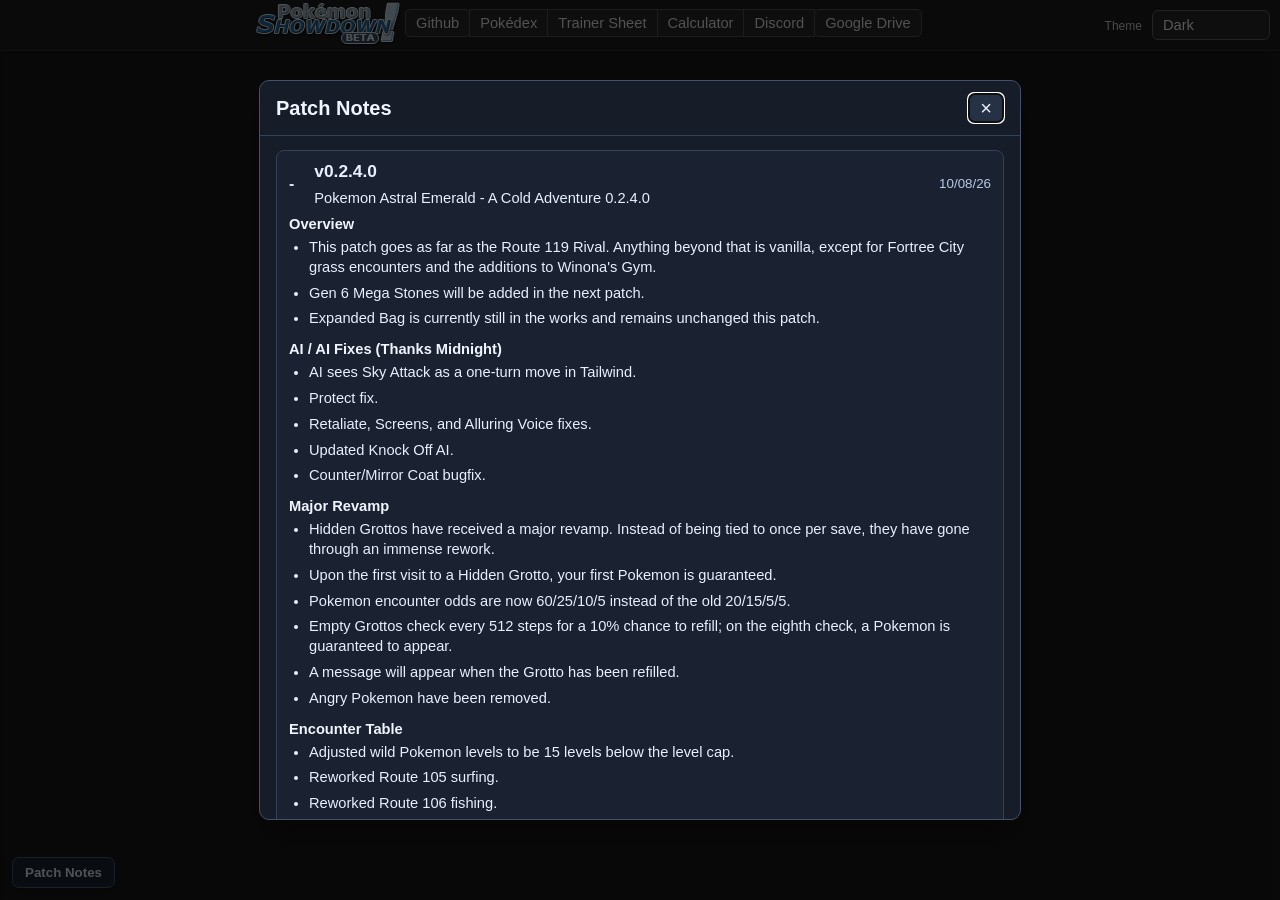
==== index.html @ 4a007c38 "W" ====
<!DOCTYPE html>
<html>
<head>
  <!-- Apply saved theme ASAP to avoid flash -->
  <script>
(() => {
  const saved = localStorage.getItem('porydex-theme') || 'dark';
  const root = document.documentElement;
  root.classList.remove('dark-mode', 'theme-azure', 'theme-dex', 'theme-dark', 'theme-light');
  if (saved === 'dark') {
    root.classList.add('dark-mode');
  } else if (saved === 'azure') {
    root.classList.add('dark-mode', 'theme-azure');
  } else if (saved === 'dex') {
    root.classList.add('theme-dex');
  } // light = no classes
})();
</script>


  <meta charset="utf-8" />
  <meta http-equiv="Cache-Control" content="no-cache, no-store, must-revalidate" />
  <meta http-equiv="Pragma" content="no-cache" />
  <meta http-equiv="Expires" content="0" />
  <!--<link rel="icon" type="image/ico" href="favicon.ico">-->
  <link rel="icon" type="image/gif" href="grookey.gif"  >
  <title>Astral Emerald Pok&eacute;dex - Pok&eacute;mon Showdown</title>

  <meta http-equiv="X-UA-Compatible" content="IE=Edge,chrome=IE8" />
  <link rel="stylesheet" href="https://play.pokemonshowdown.com/style/font-awesome.css" />
  <link rel="stylesheet" href="/theme/panels.css?b1" />
  <link rel="stylesheet" href="/theme/main.css?b5" />
  <meta name="viewport" content="width=device-width,initial-scale=1">
  <link rel="stylesheet" href="https://play.pokemonshowdown.com/style/utilichart.css?b359" />
  <link rel="stylesheet" href="/theme/pokedex.css?b404" />

  <!-- Optional: tiny bit of layout for the picker -->
  <style>
    .theme-picker { position: fixed; top: 10px; right: 10px; z-index: 9999; }
    .theme-picker label { margin-right: 6px; font-size: 12px; opacity: .85; }
  </style>
</head>
<body>

  <!-- Theme picker (replaces old Toggle button) -->
  <div class="theme-picker">
    <label for="themeSelect">Theme</label>
    <select id="themeSelect" aria-label="Theme">
      <option value="light">Light</option>
      <option value="dark">Dark</option>
      <option value="azure">Night (Blue)</option>
      <option value="dex">Dex</option>
    </select>
  </div>

  <div class="pfx-topbar">
    <div class="header">
      <ul class="nav">
        <li><a class="button nav-first" href="https://github.com/lhearachel/porydex"><img src="/images/pokemonshowdownbeta.png" alt="Pok&eacute;mon Showdown! (beta)" />Github</a></li>
        <li><a class="button cur" href="https://astral-dex.vercel.app/">Pok&eacute;dex</a></li>
        <li><a class="button cur" href="https://astral-trainer-sheet.vercel.app">Trainer Sheet</a></li>
        <li><a class="button" href="https://astral-calc.vercel.app/">Calculator</a></li>
        <li><a class="button" href="https://discord.gg/fZWBmEZeZx">Discord</a></li>
        <li><a class="button nav-last" href="https://drive.google.com/drive/folders/1MXTPeDdmYb_ZOQErrn3Pk_zeZthYReQ2?usp=sharing">Google Drive</a></li>
      </ul>
      <div style="clear:both"></div>
    </div>
  </div>

  <div class="pfx-panel">
    <div class="pfx-body">
      <noscript><p><strong>Requires JavaScript!</strong></p></noscript>
      <p>Loading...</p>
    </div>
  </div>

  <button type="button" id="patchNotesOpen" class="patchnotes-launcher" aria-controls="patchNotesModal" aria-haspopup="dialog">
    Patch Notes
  </button>

  <div id="patchNotesModal" class="patchnotes-modal" hidden aria-hidden="true">
    <div class="patchnotes-backdrop" data-patchnotes-close></div>
    <div class="patchnotes-dialog" role="dialog" aria-modal="true" aria-labelledby="patchNotesTitle">
      <div class="patchnotes-header">
        <h2 id="patchNotesTitle">Patch Notes</h2>
        <button type="button" id="patchNotesClose" class="patchnotes-close" aria-label="Close patch notes">
          &times;
        </button>
      </div>
      <div id="patchNotesContent" class="patchnotes-content"></div>
    </div>
  </div>

  <!-- Libraries -->
  <script src="/js/lib/jquery-1.12.4.min.js"></script>
  <script src="/js/lib/lodash.min.js"></script>
  <script src="/js/lib/backbone-min.js"></script>
  <script src="/js/panels.js?b400"></script>

  <!-- Showdown dex deps (kept as-is) -->
  <script src="/config/config.js?v0.9xy39"></script>
  <script src="/js/battledata.js?b412"></script>
  <script src="/data/search-index.js?v0.9xy39-furfrou1"></script>
  <script src="https://play.pokemonshowdown.com/data/teambuilder-tables.js?v0.9xy39"></script>
  <script src="/data/typechart.js?v0.9xy39"></script>
  <script src="https://play.pokemonshowdown.com/data/aliases.js?v0.9xy39"></script>
  <script src="/js/battle-dex-search.js?v0.9xy39-furfrou1"></script>
  <script src="/js/search.js?v0.9xy39"></script>

  <!-- Porydex data -->
  <script src="/data/species.js?b412"></script>
  <script src="/data/learnsets.js?v0.9xy39-furfrou1"></script>
  <script src="/data/encounters.js?v0.9xy39"></script>
  <script src="/data/item-locations.js?b2"></script>
  <script src="/data/item-location-notes.js?b4"></script>
  <script src="/data/moves.js?v0.9xy39"></script>
  <script src="/data/abilities.js?v0.9xy39"></script>
  <script src="/data/items.js?v0.9xy39"></script>
  <script src="/js/patch-notes-data.js?b407"></script>

  <!-- App -->
  <script src="/js/pokedex.js?b400"></script>
  <script src="/js/pokedex-pokemon.js?b412"></script>
  <script src="/js/pokedex-moves.js?b400"></script>
  <script src="/js/pokedex-encounter-list.js?b404"></script>
  <script src="/js/pokedex-encounters.js?b400"></script>
  <script src="/js/pokedex-item-locations.js?b408"></script>
  <script src="/js/pokedex-search.js?b400"></script>
  <script src="/js/router.js?b400"></script>
  <script src="/js/patch-notes.js?b410"></script>

  <!-- Theme logic -->
  <script>
(function () {
  const el = document.getElementById('themeSelect');
  init();
  el.addEventListener('change', () => setTheme(el.value));

  function init() {
    const saved = localStorage.getItem('porydex-theme') || 'dark';
    setTheme(saved);
    el.value = saved;
  }

  function setTheme(name) {
    const root = document.documentElement;
    root.classList.remove('dark-mode', 'theme-light', 'theme-azure', 'theme-dark', 'theme-dex');

    if (name === 'light') {
      root.classList.add('theme-light');
    } else if (name === 'azure') {
      root.classList.add('dark-mode', 'theme-azure');
    } else if (name === 'dex') {
      root.classList.add('theme-dex');
    } else {
      root.classList.add('theme-dark');
    }
    try { localStorage.setItem('porydex-theme', name); } catch {}
  }
})();
</script>
</body>
<script>
(() => {
  const select = document.getElementById('themeSelect');
  const root = document.documentElement;

  // initialize dropdown from saved value
  const saved = localStorage.getItem('porydex-theme') || 'dark';
  select.value = saved;
  apply(saved);

  select.addEventListener('change', () => {
    const val = select.value;
    apply(val);
    localStorage.setItem('porydex-theme', val);
  });

  function apply(mode) {
    root.classList.remove('dark-mode', 'theme-azure', 'theme-dex', 'theme-dark', 'theme-light');
    if (mode === 'dark') {
      root.classList.add('dark-mode');
    } else if (mode === 'azure') {
      root.classList.add('dark-mode', 'theme-azure');
    } else if (mode === 'dex') {
      root.classList.add('theme-dex');
    }
    // light: no classes
  }
})();
</script>
</html>
---- theme/panels.css ----
/**
 * Panels CSS file
 *
 * @author Guangcong Luo
 */

/* Global layout */

html,
body,
div,
form {
	padding: 0;
	margin: 0;
}

body,
textarea,
.textbox {
	font-family: Verdana, Helvetica, Arial, sans-serif;
	font-size: 11pt;
}

a {
	color: #3A4A66;
}
a:hover {
	color: #8195b8;
}

button {
	cursor: pointer;
	font-size: 9pt;
	padding: 3px 6px;
}

a img {
	border: 0;
}

.sep {
	display: none;
}

.textbox {
	border: 1px solid #A6BBD4;
	margin: 0;
	padding: 2px;
	font-family: Verdana, Helvetica, Arial, sans-serif;
	font-size: 10pt;
	border: 1px solid #AAAAAA;
	border-radius: 3px;
	box-shadow: inset 0px 1px 2px #CCCCCC, 1px 1px 0 rgba(255,255,255,.6);
	background: #F8FBFD;
}
.textbox:hover {
	border-color: #474747;
	box-shadow: inset 0px 1px 2px #D2D2D2, 1px 1px 0 rgba(255,255,255,.6);
	background: #FFFFFF;
}
.textbox:focus {
	outline: 0 none;
	border: 1px solid #004488;
	box-shadow: inset 0px 1px 2px #D2D2D2, 0px 0px 5px #2266AA;
	background: #FFFFFF;
}

/* header layout */

.userbar {
	float: right;
}

.nav,
.nav li,
.nav-play,
.nav-play li {
	display: block;
	list-style: none;
	margin: 0;
	padding: 0;
	float: left;
}

.nav {
	padding: 15px 6px 15px 6px;
}

.header .nav {
	padding: 15px 0 15px 155px;
}

.header .nav-play {
	padding: 15px 0 15px 10px;
}

.nav .button {
	position: relative;
	padding: 5px 10px;
	margin: 0 -1px 0 0;
	border-radius: 0;
}

.nav .button img {
	position: absolute;
	top: -8px;
	left: -150px;
}

.nav .button:hover {
	z-index: 10;
}

.nav li:first-child .button {
	border-top-left-radius: 5px;
	border-bottom-left-radius: 5px;
}

.nav li:last-child .button {
	border-top-right-radius: 5px;
	border-bottom-right-radius: 5px;
}

a.button {
	padding: 5px 10px;
	display: inline-block;
}
.nav a.button {
	display: inline;
}
.button {
	outline: none;
	cursor: pointer;
	text-align: center;
	text-decoration: none;
	text-shadow: 0 1px 0 rgba(255,255,255,.4);
	border-radius: 5px;
	-webkit-box-shadow: 0 1px 2px rgba(0,0,0,.2), inset 0 -1px 2px rgba(255,255,255,1);
	-moz-box-shadow: 0 1px 2px rgba(0,0,0,.2), inset 0 -1px 2px rgba(255,255,255,1);
	box-shadow: 0 1px 2px rgba(0,0,0,.2), inset 0 -1px 2px rgba(255,255,255,1);
	white-space: nowrap;
	/* default colors */
	font-family: inherit;
	font-size: inherit;
	color: #222222;
	border: solid 1px #AAAAAA;
	background: #e3e3e3;
	background: -webkit-gradient(linear, left top, left bottom, from(#f6f6f6), to(#e3e3e3));
	background: -moz-linear-gradient(top,  #f6f6f6,  #e3e3e3);
	background: linear-gradient(top,  #f6f6f6,  #e3e3e3);
	filter: progid:DXImageTransform.Microsoft.gradient(startColorstr='#f6f6f6', endColorstr='#e3e3e3');
}
.button.cur,
.button.cur:hover,
.button:disabled,
.button:disabled:hover {
	color: #888888;
	background: #f8f8f8;
	-webkit-box-shadow: 0 1px 2px rgba(0,0,0,.2);
	-moz-box-shadow: 0 1px 2px rgba(0,0,0,.2);
	box-shadow: 0 1px 2px rgba(0,0,0,.2);
}
.button.cur:hover {
	border-color: #888888;
}
.button:disabled {
	cursor: default;
}

.button:hover {
	background: #cfcfcf;
	background: -webkit-gradient(linear, left top, left bottom, from(#f2f2f2), to(#cfcfcf));
	background: -moz-linear-gradient(top,  #f2f2f2,  #cfcfcf);
	background: linear-gradient(top,  #f2f2f2,  #cfcfcf);
	filter: progid:DXImageTransform.Microsoft.gradient(startColorstr='#f2f2f2', endColorstr='#cfcfcf');
	border-color: #606060;
	color: #222222;
}

.button:active {
	background: -webkit-gradient(linear, left top, left bottom, from(#cfcfcf), to(#f2f2f2));
	background: -moz-linear-gradient(top,  #cfcfcf,  #f2f2f2);
	background: linear-gradient(top,  #cfcfcf,  #f2f2f2);
	filter: progid:DXImageTransform.Microsoft.gradient(startColorstr='#cfcfcf', endColorstr='#f2f2f2');
}

.greenbutton {
	background: hsl(100,30%,93%);
	background: -webkit-gradient(linear, left top, left bottom, from(hsl(100,30%,97%)), to(hsl(100,30%,84%)));
	background: -moz-linear-gradient(top,  hsl(100,30%,97%),  hsl(100,30%,84%));
	background: linear-gradient(top,  hsl(100,30%,97%),  hsl(100,30%,84%));
	border-color: hsl(100,30%,70%);
	filter: progid:DXImageTransform.Microsoft.gradient(startColorstr='#f6f6f6', endColorstr='#e3e3e3');
}

.greenbutton:hover {
	background: hsl(100,30%,87%);
	background: -webkit-gradient(linear, left top, left bottom, from(hsl(100,30%,94%)), to(hsl(100,30%,77%)));
	background: -moz-linear-gradient(top,  hsl(100,30%,94%),  hsl(100,30%,77%));
	background: linear-gradient(top,  hsl(100,30%,94%),  hsl(100,30%,77%));
	border-color: hsl(100,30%,41%);
}

.greenbutton:active {
	background: hsl(100,30%,77%);
	background: -webkit-gradient(linear, left top, left bottom, from(hsl(100,30%,77%)), to(hsl(100,30%,83%)));
	background: -moz-linear-gradient(top,  hsl(100,30%,77%),  hsl(100,30%,83%));
	background: linear-gradient(top,  hsl(100,30%,77%),  hsl(100,30%,83%));
	border-color: hsl(100,30%,41%);
}

.footer {
	font-size: 9pt;
	color: #999999;
	margin-top: 40px;
	text-align: center;
}

/* panel layout */

.pfx-topbar {
	padding: 0;
	margin: 0;
	text-align: center;

	height: 50px;
	background: #E5ECFB;
	background: -webkit-gradient(linear, left top, left bottom, from(#E8EEFC), to(#D7DEEA));
	background: -moz-linear-gradient(top,  #E8EEFC,  #D7DEEA);
	background: linear-gradient(top,  #E8EEFC,  #D7DEEA);
	filter:  progid:DXImageTransform.Microsoft.gradient(startColorstr='#E8EEFC', endColorstr='#D7DEEA');
	text-shadow: white 0px 1px 0;
	border-bottom: 1px solid #2A4066;
}
.pfx-topbar .userbar {
	padding: 12px 15px 0 10px;
}
.titlebar.pfx-title {
	border-top: 0;
	border-left: 0;
}
.pfx-panel {
	margin-left: -1px;
	border-left: 1px solid #2A4066;
	background: white;
	box-shadow: inset 2px 2px 2px rgba(0,0,0,.15);
}
.pfx-go-left, .pfx-go-right {
	position: absolute;
	display: block;
	top: 51px;
	bottom: 0;
	width:35px;

	margin: 0 0 0 -1px;
	padding: 0;
}
.pfx-go-left {
	left: 0;
	background: #FFFFFF url(go-left.png) no-repeat scroll left 20px center;
}
.pfx-go-right {
	right: 0;
	background: #FFFFFF url(go-right.png) no-repeat scroll right 20px center;

	border-left: 1px solid #2A4066;
}
.pfx-go-left:hover, .pfx-go-right:hover {
	background-color: #DEE6F5;
}
.pfx-go-left:active, .pfx-go-right:active {
	background: #C9CFD6;
}

.pfx-body, h2.pfx-body {
	max-width: 720px;
	margin: 0 auto;
	box-sizing: border-box;
}

.pfx-loading {
	position: absolute;
	top: 20px;
	left: 50%;
	margin: 0 0 0 -80px;
	width: 160px;
	text-align: center;

	border: 1px solid #acb6e7;
	color: #9ca6d7;
	box-shadow: inset 1px 1px 0 #ffffff, inset -1px -1px 0 #c7cdee, 2px 2px 3px rgba(0,0,0,.1);
	background: #EEF0FA none;
	padding: 5px 0;
	border-radius: 5px;
	font-size: 18pt;
}

.pfx-backbutton {
	display: block;
	padding: 2px 4px;
	margin: 3px 8px 0 5px;
	background: #F0F5FC none;
	border: 1px solid #A6BBD4;
	text-decoration: none;
	font-size: 9pt;
	float: left;
	white-space: nowrap;
	border-radius: 6px;
	box-shadow: inset 1px 1px 0 rgba(255,255,255,.6), 1px 1px 2px rgba(0,0,0,.08);
}
.pfx-backbutton:first-letter {
	position: relative;
	font-size: 8pt;
	vertical-align: top;
}
.pfx-backbutton:hover {
	background: #E1E8F0 none;
	border: 1px solid #889EBC;
	text-decoration: none;
	color: #2A3A56;
}
.pfx-backbutton:active {
	padding: 3px 4px 1px 4px;
	background: #C9CFD6;
	color: #000000;
	border-color: #7689A3;
	box-shadow: inset -1px -1px 0 rgba(255,255,255,.6), 1px 1px 2px rgba(0,0,0,.08);
}

/* popup */

.pfx-popup-bg {
	position: fixed;
	top: 0; bottom: 0; left: 0; right: 0;
	height: 100%;
	width: 100%;
	background: #d1dceb none;
	z-index: 10;
	opacity: 0.3;
	filter: alpha(opacity=30);
}

.pfx-popup {
	position: absolute;
	padding: 15px;
	background: #F5F7FE;
	border: 1px solid #a6bbd4;
	z-index: 11;

	margin: -1px 0;

	border-radius: 6px;
	box-shadow: inset 1px 1px 0 #ffffff, inset -1px -1px 0 #DDDDDD, 2px 2px 3px rgba(0,0,0,.2);
}

/* topbar */

.pfx-topbar .header {
	margin: 0;
	width: auto;
	min-height: 48px;
}
@media all and (min-width: 900px) {
	.pfx-topbar .header {
		margin: 0 auto;
		max-width: 605px;
	}
}
---- theme/main.css ----
/* Make existing .dark-mode styles also apply to .theme-dark */
.theme-dark { }
.theme-dark .pfx-topbar,
.theme-dark .pfx-panel,
.theme-dark .pfx-body,
.theme-dark .pfx-popup,
.theme-dark .pfx-loading,
.theme-dark .textbox,
.theme-dark .footer,
.theme-dark .linklist a,
.theme-dark .utilichart,
.theme-dark .dexentry,
.theme-dark .tabbar .button,
.theme-dark .nav .button,
.theme-dark .pfx-topbar .button,
.theme-dark .searchbox,
.theme-dark .warning,
.theme-dark .statbar span,
.theme-dark .type,
.theme-dark a.subtle,
.theme-dark .minor,
.theme-dark .bst { /* empty: just selector aliasing */ }

p {
  line-height: 130%;
}
h1 {
  text-align: center;
  margin: 0;
  padding: 15px;
  font-size: 16pt;
}

.pfx-backbutton {
  margin-top: 20px;
}

.ladderlist {
  max-width: 240px;
}
.ladder {
  padding: 0 15px 15px 15px;
  max-width: 600px;
}
.ladder table {
  margin: 0 auto;
}
.ladder table,
.ladder td,
.ladder th {
  border-collapse: collapse;
  border: 1px solid #bbbbbb;
}
.ladder td,
th {
  padding: 3px 5px;
}
.ladder th {
  text-align: left;
  font-size: 9pt;
  background: #eeeeee;
}

.laddernav,
.laddernav li {
  list-style: none;
  margin: 0;
  padding: 0;
}
.laddernav {
  margin: 0 15px 15px 15px;
}

a.subtle {
  text-decoration: none;
}
a.subtle:hover {
  text-decoration: underline;
}

.laddernav .button {
  display: block;
  position: relative;
  padding: 5px 10px;
  margin: 0 0 -1px 0;
  border-radius: 0;
}
.laddernav .button:hover {
  z-index: 10;
}
.laddernav .button.nav-first {
  border-top-left-radius: 5px;
  border-top-right-radius: 5px;
}
.laddernav .button.nav-last {
  border-bottom-left-radius: 5px;
  border-bottom-right-radius: 5px;
}

/* replay */

.linklist {
  list-style: none;
  margin: 0;
  padding: 0;
}
.linklist a {
  display: block;
  margin: 2px 0px 8px 0px;
  padding: 3px 7px 4px 7px;
  border: 1px solid #bbccdd;
  background: #f8fbfd;

  border-radius: 4px;
  text-decoration: none;
  color: #336699;
  text-shadow: #ffffff 0px -1px 0;
  box-shadow: 1px 1px 1px #d5d5d5;
  cursor: pointer;

  overflow: hidden;
  white-space: nowrap;
}
.linklist a small {
  font-size: 9pt;
  color: #6699cc;
}
.linklist a:hover {
  border: 1px solid #8899aa;
  background: #f1f4f9;
  color: #224466;
}

.dark-mode .dexentry dt,
.dark-mode .movetag,
.dark-mode .type {
  color: #cccccc !important;
}

.dark-mode .linklist a small,
.dark-mode .minor,
.dark-mode .bst,
.dark-mode .dexentry .tier {
  color: #aaaaaa !important;
}

.dark-mode .type {
  background-color: #444 !important;
  border-color: #666 !important;
}

.dark-mode .textbox::placeholder {
  color: #888 !important;
}

.dark-mode .buttonbar .button,
.dark-mode .searchbox {
  background: #2a2a2a !important;
  color: #e0e0e0 !important;
  border-color: #444 !important;
}

.dark-mode .dexentry,
.dark-mode .dexentry h1,
.dark-mode .dexentry h2,
.dark-mode .dexentry dt,
.dark-mode .dexentry dd {
  background-color: transparent !important;
  color: #ccc !important;
}

.dark-mode .dexentry .tier,
.dark-mode .type,
.dark-mode .utilichart a {
  background-color: #333 !important;
  border-color: #666 !important;
  color: #eee !important;
  text-shadow: none !important;
}

.dark-mode .utilichart a.active,
.dark-mode .utilichart a.sel,
.dark-mode .utilichart a.cur {
  background-color: #444 !important;
  border-color: #888 !important;
}
.dark-mode .warning {
  background-color: #3a2a2a !important;
  border-color: #ff9800 !important;
  color: #fbc02d !important;
}
.dark-mode .pfx-topbar {
  background: #1e1e1e !important;
  background-image: none !important;
  border-bottom: 1px solid #333 !important;
  text-shadow: none !important;
  color: #e0e0e0 !important;
}

.dark-mode .pfx-topbar .userbar,
.dark-mode .pfx-topbar .header {
  color: #e0e0e0 !important;
}

.dark-mode .pfx-topbar a {
  color: #90caf9 !important;
}
.dark-mode .pfx-topbar a:hover {
  color: #e3f2fd !important;
}
.dark-mode .nav .button,
.dark-mode .pfx-topbar .button,
.dark-mode .tabbar .button {
  background: #1e1e1e !important;
  color: #ccc !important;
  border: 1px solid #333 !important;
  box-shadow: none !important;
  text-shadow: none !important;
}

.dark-mode .nav .button:hover,
.dark-mode .tabbar .button:hover,
.dark-mode .pfx-topbar .button:hover {
  background: #2a2a2a !important;
  border-color: #555 !important;
  color: #fff !important;
}

.dark-mode .nav li:first-child .button,
.dark-mode .nav li:last-child .button {
  border-radius: 5px !important;
}
.dark-mode {
  background-color: #121212;
  color: #f5f5f5;
}

/* Restore original dark mode surfaces */
.dark-mode .pfx-topbar {
  background-color: #1e1e1e !important;
  background-image: none !important;
  border-bottom: 1px solid #333 !important;
  text-shadow: none !important;
}

.dark-mode .pfx-panel,
.dark-mode .pfx-body,
.dark-mode .pfx-popup,
.dark-mode .pfx-loading,
.dark-mode .textbox,
.dark-mode .footer,
.dark-mode .linklist a {
  background-color: #1e1e1e !important;
  border-color: #444 !important;
}

.dark-mode .textbox,
.dark-mode .textbox:focus {
  color: #ffffff !important;
}

/* Buttons: revert back while improving text */
.dark-mode .button,
.dark-mode .nav .button,
.dark-mode .tabbar .button {
  background-color: #2a2a2a !important;
  color: #eeeeee !important;
  border-color: #555 !important;
}

.dark-mode .button:hover {
  background-color: #3a3a3a !important;
  color: #ffffff !important;
}

/* Utility panels */
.dark-mode .utilichart,
.dark-mode .dexentry {
  background-color: #1e1e1e !important;
}

/* Highlight sections */
.dark-mode .tier,
.dark-mode .type,
.dark-mode .movetag {
  background-color: #2c2c2c !important;
  border-color: #555 !important;
  color: #f5f5f5 !important;
}

/* Minor text */
.dark-mode .minor,
.dark-mode .bst,
.dark-mode .dexentry small,
.dark-mode small {
  color: #bbbbbb !important;
}

/* ===== Dark mode – minimal, targeted fixes ===== */

/* Search + Sort bar contrast (keeps them readable but unobtrusive) */
.dark-mode .searchbox {
  background: #1b1b1b !important;
  color: #eaeaea !important;
  border: 1px solid #565656 !important;
}
.dark-mode .searchbox::placeholder { color: #8f8f8f !important; }

/* "Sort:" header row and column labels */
.dark-mode .utilichart .content,
.dark-mode .utilichart .content * {
  /* don't change colors globally here */
}
.dark-mode .utilichart .content .header,
.dark-mode .utilichart .content .sort,
.dark-mode .utilichart table thead th {
  background: #2a2a2a !important;
  color: #ffffff !important;
  border-color: #565656 !important;
}

/* Encounter rows (Pokemon list) */
.dark-mode .utilichart a {
  background: #1a1a1a !important;
  border: 1px solid #404040 !important;
  color: #f0f0f0 !important;
}
.dark-mode .utilichart a:hover {
  background: #232323 !important;
  border-color: #6f6f6f !important;
}

/* Encounter section headings: Land / Surfing / Fishing */
.dark-mode .utilichart h3,
.dark-mode .utilichart dt {
  background: #202020 !important;
  color: #ffffff !important;
  border: 1px solid #3f3f3f !important;
  padding: 4px 8px !important;
  border-radius: 4px !important;
}

/* Level-up section title bar and table cells */
.dark-mode .dexentry h2,
.dark-mode .dexentry .movestitle {
  background: #2a2a2a !important;
  color: #ffffff !important;
  border: 1px solid #565656 !important;
}

.dark-mode .dexentry table td,
.dark-mode .dexentry table th,
.dark-mode .dexentry dt,
.dark-mode .dexentry dd,
.dark-mode .dexentry .movetag {
  color: #e6e6e6 !important;
}

/* Keep base stat bars exactly as they are in light mode (do NOT recolor) */
.dark-mode .statbar span {
  box-shadow: inherit !important;       /* keep original styling */
  filter: none !important;              /* don't dim */
}
.dark-mode table.stats td,
.dark-mode table.stats th { color: #e0e0e0 !important; }

/* Type badges remain vivid on dark backgrounds */
.dark-mode .type {
  border-color: #666 !important;
  text-shadow: none !important;
}

/* ===== Dark mode – text + selected-route fixes ===== */

/* 1) Names/links: override "a.subtle" and inner links so they aren't black */
.dark-mode a.subtle,
.dark-mode .utilichart a a,
.dark-mode .dexentry a.subtle {
  color: #f0f0f0 !important;
}
.dark-mode a.subtle:hover,
.dark-mode .utilichart a a:hover,
.dark-mode .dexentry a.subtle:hover {
  color: #ffffff !important;
}

/* 2) Make the text inside encounter rows readable */
.dark-mode .utilichart a span,
.dark-mode .utilichart a small {
  color: #dedede !important;
}

/* 3) Move list (Level-up / Moves tabs) – brighten names and details */
.dark-mode .dexentry table td,
.dark-mode .dexentry table th,
.dark-mode .dexentry dt,
.dark-mode .dexentry dd,
.dark-mode .dexentry .movetag {
  color: #e8e8e8 !important;
}

/* 4) Selected Route pill/button in Encounters (was light-theme) */
.dark-mode .utilichart .button.cur,
.dark-mode .utilichart .button.cur:hover,
.dark-mode .utilichart .label,
.dark-mode .utilichart .label:hover {
  background: #2a2a2a !important;
  color: #ffffff !important;
  border: 1px solid #666 !important;
  text-shadow: none !important;
  box-shadow: none !important;
}

/* Dark mode: fix selected route/location pill (and similar standalone buttons) */
.dark-mode .pfx-body .button,
.dark-mode .pfx-panel .button {
  background: #2a2a2a !important;
  color: #ffffff !important;
  border: 1px solid #666 !important;
  text-shadow: none !important;
  box-shadow: none !important;
}

.dark-mode .pfx-body .button.cur,
.dark-mode .pfx-panel .button.cur,
.dark-mode .pfx-body .button:disabled,
.dark-mode .pfx-panel .button:disabled {
  background: #3a3a3a !important;
  color: #e6e6e6 !important;
  border-color: #777 !important;
}

/* Keep tabbar/nav buttons unchanged */
.dark-mode .tabbar .button,
.dark-mode .nav .button {
  /* let existing dark styles win; no overrides here */
}

/* Dark mode: keep the base-stat bars exactly like light mode */

/* Only the table cells go transparent – not the inner spans */
.dark-mode table.stats { background: transparent !important; }
.dark-mode table.stats th,
.dark-mode table.stats td { 
  background: transparent !important; 
  color: #e6e6e6 !important; 
  border-color: #444 !important; 
}

/* Dark mode: make standalone buttons readable (incl. Toggle Dark Mode) */
.dark-mode .button:not(.nav .button):not(.tabbar .button) {
  background: #2b2b2b !important;
  color: #ffffff !important;
  border: 1px solid #777 !important;
  text-shadow: none !important;
  box-shadow: none !important;
}
.dark-mode .button:not(.nav .button):not(.tabbar .button):hover {
  background: #3a3a3a !important;
  border-color: #999 !important;
}
.dark-mode .button:not(.nav .button):not(.tabbar .button).cur,
.dark-mode .button:not(.nav .button):not(.tabbar .button):disabled {
  background: #3a3a3a !important;
  color: #e6e6e6 !important;
  border-color: #888 !important;
}

/* Dark mode: fix the white side panels (gutter scrollers) */
.dark-mode .pfx-go-left,
.dark-mode .pfx-go-right {
  background: #121212 !important;   /* kill the white + image */
  border-left: 1px solid #333 !important;
}

/* Optional: if you want subtle arrows, keep images but darken bg */
/*
.dark-mode .pfx-go-left  { background: #1a1a1a url(go-left.png)  no-repeat left 20px center !important; }
.dark-mode .pfx-go-right { background: #1a1a1a url(go-right.png) no-repeat right 20px center !important; }
*/

/* Make sure the main surfaces are dark too */
.dark-mode .pfx-panel,
.dark-mode .pfx-body {
  background: #1a1a1a !important;
}

.theme-picker { position: fixed; top: 10px; right: 10px; }

/* Theme dropdown control */
.theme-picker select {
  appearance: none;
  -webkit-appearance: none;
  -moz-appearance: none;
  padding: 6px 28px 6px 10px;
  border-radius: 6px;
  border: 1px solid #aaa;
  background: #f5f5f5;
  color: #222;
  font: inherit;
}
.dark-mode .theme-picker select,
.theme-azure .theme-picker select {
  background: #2a2a2a;
  color: #fff;
  border-color: #666;
}
.theme-dex .theme-picker select {
  background: #111c2f;
  color: #d7e0ec;
  border-color: #445b79;
}

/* =======================
   Azure (Night Blue) theme
   ======================= */
.theme-azure {
  /* base canvas stays your dark bg from .dark-mode */
}

/* Top bar + tabs with blue accent */
.theme-azure .pfx-topbar {
  background: #0f172a !important;                /* deep navy */
  border-bottom-color: #223b78 !important;
}
.theme-azure .nav .button,
.theme-azure .tabbar .button,
.theme-azure .pfx-topbar .button {
  background: #111827 !important;
  border-color: #223b78 !important;
  color: #e5e9f5 !important;
}
.theme-azure .nav .button:hover,
.theme-azure .tabbar .button:hover,
.theme-azure .pfx-topbar .button:hover {
  background: #16223a !important;
  border-color: #3b82f6 !important;              /* bright blue edge */
  color: #ffffff !important;
}

/* Primary accents (links, active labels, small pills) */
.theme-azure a,
.theme-azure .pfx-topbar a {
  color: #8ab4ff !important;                     /* lighter blue */
}
.theme-azure a:hover,
.theme-azure .pfx-topbar a:hover {
  color: #cde1ff !important;
}

/* Search box focus, input focus rings */
.theme-azure .textbox:focus,
.theme-azure .searchbox:focus {
  border-color: #3b82f6 !important;
  box-shadow: 0 0 0 2px rgba(59,130,246,.25) !important;
}

/* Section headers (e.g., Level-up title bar, Encounter headers) */
.theme-azure .dexentry h2,
.theme-azure .dexentry .movestitle,
.theme-azure .utilichart h3,
.theme-azure .utilichart dt {
  background: #0b1226 !important;
  border-color: #274d9b !important;
  color: #e8f0ff !important;
}

/* Buttons inside content area (e.g., route pill, standalone buttons) */
.theme-azure .pfx-body .button,
.theme-azure .pfx-panel .button,
.theme-azure .utilichart .button {
  background: #0f1a33 !important;
  border-color: #274d9b !important;
  color: #e8f0ff !important;
  text-shadow: none !important;
  box-shadow: none !important;
}
.theme-azure .pfx-body .button:hover,
.theme-azure .pfx-panel .button:hover,
.theme-azure .utilichart .button:hover {
  background: #132247 !important;
  border-color: #3b82f6 !important;
}
.theme-azure .pfx-body .button.cur,
.theme-azure .pfx-panel .button.cur,
.theme-azure .pfx-body .button:disabled,
.theme-azure .pfx-panel .button:disabled {
  background: #172a57 !important;
  color: #cfe1ff !important;
  border-color: #3b82f6 !important;
}

/* Encounter rows – subtle blue outline on hover */
.theme-azure .utilichart a:hover {
  border-color: #3b82f6 !important;
}

/* Side gutters (scrollers) */
.theme-azure .pfx-go-left,
.theme-azure .pfx-go-right {
  background: #0b1220 !important;
  border-left-color: #274d9b !important;
}

/* ===== Night (Blue) — standalone base ===== */
.theme-azure {
  background: #0b1220;           /* page canvas */
  color: #e8f0ff;
}

.theme-azure .pfx-panel,
.theme-azure .pfx-body,
.theme-azure .utilichart,
.theme-azure .dexentry,
.theme-azure .linklist a,
.theme-azure .textbox {
  background: #0f172a !important;
  color: #e8f0ff !important;
  border-color: #274d9b !important;
}

/* Topbar & nav */
.theme-azure .pfx-topbar { background: #0b1226 !important; border-bottom: 1px solid #274d9b !important; }
.theme-azure .nav .button,
.theme-azure .tabbar .button,
.theme-azure .pfx-topbar .button {
  background: #111827 !important;
  color: #e5e9f5 !important;
  border-color: #274d9b !important;
}
.theme-azure .nav .button:hover,
.theme-azure .tabbar .button:hover,
.theme-azure .pfx-topbar .button:hover {
  background: #132247 !important;
  border-color: #3b82f6 !important;
}

/* Inputs */
.theme-azure .searchbox,
.theme-azure .textbox { background: #0f1a33 !important; color: #e8f0ff !important; border-color: #274d9b !important; }
.theme-azure .searchbox::placeholder { color: #9db5ff !important; }
.theme-azure .textbox:focus, .theme-azure .searchbox:focus {
  border-color: #3b82f6 !important;
  box-shadow: 0 0 0 2px rgba(59,130,246,.25) !important;
}

/* Section headers / pills */
.theme-azure .dexentry h2,
.theme-azure .utilichart h3,
.theme-azure .utilichart dt {
  background: #0b1226 !important; color: #e8f0ff !important; border-color: #274d9b !important;
}
.theme-azure .pfx-body .button,
.theme-azure .pfx-panel .button,
.theme-azure .utilichart .button {
  background: #0f1a33 !important; color: #e8f0ff !important; border-color: #274d9b !important; text-shadow: none !important; box-shadow: none !important;
}
.theme-azure .pfx-body .button:hover,
.theme-azure .pfx-panel .button:hover,
.theme-azure .utilichart .button:hover {
  background: #132247 !important; border-color: #3b82f6 !important;
}

/* Encounter row hover */
.theme-azure .utilichart a { background: #0f172a !important; border-color: #274d9b !important; color: #e8f0ff !important; }
.theme-azure .utilichart a:hover { border-color: #3b82f6 !important; }

/* Side gutters */
.theme-azure .pfx-go-left, .theme-azure .pfx-go-right {
  background: #0b1220 !important; border-left-color: #274d9b !important;
}

/* Keep base-stat bars exactly as light mode (no recolor) */
.theme-azure .statbar span { box-shadow: inherit; } /* no background override */

/* ===== Azure theme: text visibility fixes ===== */

/* Make all regular text light by default */
.theme-azure,
.theme-azure body,
.theme-azure .pfx-panel,
.theme-azure .pfx-body {
  color: #e8f0ff !important;
}

/* Links used for names (these are black in light theme) */
.theme-azure a.subtle,
.theme-azure .utilichart a a,
.theme-azure .dexentry a.subtle {
  color: #e8f0ff !important;
}
.theme-azure a.subtle:hover,
.theme-azure .utilichart a a:hover,
.theme-azure .dexentry a.subtle:hover {
  color: #ffffff !important;
}

/* Sort header + column headers in the list */
.theme-azure .utilichart .content .header,
.theme-azure .utilichart .content .sort,
.theme-azure .utilichart table thead th {
  color: #e8f0ff !important;
  background: #0b1226 !important;
  border-color: #274d9b !important;
}

/* Encounter rows: text inside each row */
.theme-azure .utilichart a,
.theme-azure .utilichart a span,
.theme-azure .utilichart a small {
  color: #e8f0ff !important;
}

/* Search input + placeholder */
.theme-azure .searchbox,
.theme-azure .textbox {
  color: #e8f0ff !important;
}
.theme-azure .searchbox::placeholder,
.theme-azure .textbox::placeholder {
  color: #9db5ff !important;
}

/* Tabs/pills (ensure their label text is not dark) */
.theme-azure .tabbar .button,
.theme-azure .pfx-body .button,
.theme-azure .pfx-panel .button {
  color: #e8f0ff !important;
}

/* =======================
   Dex theme
   ======================= */
.theme-dex {
  background: #0b1320;
  color: #d7e0ec;
  --delta-positive: #7ee5a8;
  --delta-negative: #ff9d9d;
}

.theme-dex .pfx-topbar {
  background: linear-gradient(#1a2439, #121b2d) !important;
  border-bottom: 1px solid #4b607f !important;
  text-shadow: none !important;
  color: #d7e0ec !important;
}

.theme-dex .pfx-topbar .userbar,
.theme-dex .pfx-topbar .header {
  color: #d7e0ec !important;
}

.theme-dex .pfx-panel,
.theme-dex .pfx-body,
.theme-dex .pfx-popup,
.theme-dex .pfx-loading,
.theme-dex .utilichart,
.theme-dex .dexentry,
.theme-dex .linklist a,
.theme-dex .footer {
  background: #0f172a !important;
  border-color: #445b79 !important;
  color: #d7e0ec !important;
  text-shadow: none !important;
}

.theme-dex .searchbox,
.theme-dex .textbox {
  background: #111c2f !important;
  border-color: #445b79 !important;
  color: #d7e0ec !important;
  box-shadow: none !important;
}

.theme-dex .searchbox::placeholder,
.theme-dex .textbox::placeholder,
.theme-dex .linklist a small,
.theme-dex .minor,
.theme-dex .bst,
.theme-dex .dexentry .tier {
  color: #9ab0d2 !important;
}

.theme-dex .searchbox:focus,
.theme-dex .textbox:focus {
  border-color: #7ba3d6 !important;
  box-shadow: 0 0 0 2px rgba(123, 163, 214, 0.25) !important;
}

.theme-dex a,
.theme-dex .pfx-topbar a,
.theme-dex a.subtle,
.theme-dex .utilichart a a,
.theme-dex .dexentry a.subtle {
  color: #9ac0ff !important;
}

.theme-dex a:hover,
.theme-dex .pfx-topbar a:hover,
.theme-dex a.subtle:hover,
.theme-dex .utilichart a a:hover,
.theme-dex .dexentry a.subtle:hover {
  color: #c6dbff !important;
}

.theme-dex .button,
.theme-dex .nav .button,
.theme-dex .tabbar .button,
.theme-dex .pfx-topbar .button,
.theme-dex .pfx-body .button,
.theme-dex .pfx-panel .button,
.theme-dex .utilichart .button {
  background: linear-gradient(#2a3953, #1f2d44) !important;
  border-color: #4b607f !important;
  color: #d7e0ec !important;
  text-shadow: none !important;
  box-shadow: none !important;
}

.theme-dex .button:hover,
.theme-dex .nav .button:hover,
.theme-dex .tabbar .button:hover,
.theme-dex .pfx-topbar .button:hover,
.theme-dex .pfx-body .button:hover,
.theme-dex .pfx-panel .button:hover,
.theme-dex .utilichart .button:hover {
  background: linear-gradient(#334764, #253853) !important;
  border-color: #6b86ae !important;
  color: #d7e0ec !important;
}

.theme-dex .button.cur,
.theme-dex .button.cur:hover,
.theme-dex .button:disabled,
.theme-dex .button:disabled:hover {
  background: #253853 !important;
  border-color: #6b86ae !important;
  color: #9ab0d2 !important;
}

.theme-dex .utilichart a {
  background: #0f172a !important;
  border-color: #445b79 !important;
  color: #d7e0ec !important;
  text-shadow: none !important;
}

.theme-dex .utilichart a.active,
.theme-dex .utilichart a.active:hover,
.theme-dex .utilichart.nokbd a:hover {
  background: #111c2f !important;
  border-color: #4b607f !important;
}

.theme-dex .utilichart a.sel,
.theme-dex .utilichart a.sel:hover,
.theme-dex .utilichart a.cur,
.theme-dex .utilichart a.cur:hover {
  background: #1a2439 !important;
  border-color: #6b86ae !important;
}

.theme-dex .utilichart .content .header,
.theme-dex .utilichart .content .sort,
.theme-dex .utilichart table thead th,
.theme-dex .dexentry h2,
.theme-dex .dexentry .movestitle,
.theme-dex .utilichart h3,
.theme-dex .utilichart dt {
  background: #121b2d !important;
  border-color: #4b607f !important;
  color: #d7e0ec !important;
}

.theme-dex .utilichart a span,
.theme-dex .utilichart a small {
  color: #d7e0ec !important;
}

.theme-dex .warning {
  color: #2f1a0e !important;
}

.theme-dex .warning a {
  color: #5a2b12 !important;
}

.theme-dex .warning a:hover {
  color: #7a3a18 !important;
}

.theme-dex .pfx-go-left,
.theme-dex .pfx-go-right {
  background: #0b1320 !important;
  border-left-color: #445b79 !important;
}

/* ===== Brighter, crisper text for DARK (not Night/Azure) ===== */

/* Base copy */
.dark-mode .pfx-body,
.dark-mode .pfx-panel,
.dark-mode .dexentry,
.dark-mode .utilichart,
.dark-mode .linklist a {
  color: #e6ecf8 !important;            /* brighter body text */
}

/* Headings & labels (HP / Attack etc. and dt labels) */
.dark-mode h1, .dark-mode h2, .dark-mode h3,
.dark-mode .dexentry dt,
.dark-mode .utilichart h3,
.dark-mode .utilichart dt {
  color: #f1f5ff !important;             /* near-white headings */
}

/* Links (names, evolution chain, subtle links) */
.dark-mode a,
.dark-mode a.subtle,
.dark-mode .utilichart a a,
.dark-mode .dexentry a.subtle {
  color: #9ecbff !important;             /* blue accent like Night */
}
.dark-mode a:hover,
.dark-mode a.subtle:hover,
.dark-mode .utilichart a a:hover,
.dark-mode .dexentry a.subtle:hover {
  color: #cfe1ff !important;
}

/* Sort header / table headers in list */
.dark-mode .utilichart .content .header,
.dark-mode .utilichart .content .sort,
.dark-mode .utilichart table thead th {
  color: #eef4ff !important;
  background: #20283a !important;
  border-color: #5b6b8a !important;
}

/* Search input + placeholder */
.dark-mode .searchbox,
.dark-mode .textbox {
  color: #eaf0ff !important;
}
.dark-mode .searchbox::placeholder,
.dark-mode .textbox::placeholder {
  color: #a8b7d1 !important;
}

/* Buttons in content (labels/pills) — brighter text only */
.dark-mode .pfx-body .button,
.dark-mode .pfx-panel .button {
  color: #eaf0ff !important;
}

/* IMPORTANT: keep stat bars untouched */
.dark-mode .statbar span {
  /* no background/width/filter overrides here */
  box-shadow: inherit;                    /* preserve light-mode look */
}

/* Stat/move delta colors (theme-aware) */
:root {
  --delta-positive: #2aa84a;
  --delta-negative: #cf3c3c;
}

.dark-mode,
.theme-dark {
  --delta-positive: #58d27e;
  --delta-negative: #ff7b7b;
}

.theme-azure {
  --delta-positive: #7ee5a8;
  --delta-negative: #ff9d9d;
}

.delta-positive {
  color: var(--delta-positive) !important;
  font-weight: 600;
}

.delta-negative {
  color: var(--delta-negative) !important;
  font-weight: 600;
}

/* Ensure theme small-text overrides do not hide delta colors */
.dexentry small.delta-positive,
.dexentry .delta-positive {
  color: var(--delta-positive) !important;
}

.dexentry small.delta-negative,
.dexentry .delta-negative {
  color: var(--delta-negative) !important;
}

.encounterlist-launch {
  margin-top: 10px;
}

.encounterlist-panel {
  padding-bottom: 18px;
}

.encounterlist-controls {
  padding: 0 10px 10px 10px;
}

.encounterlist-search-wrap {
  max-width: 560px;
  margin: 0 auto 10px auto;
}

.encounterlist-ability-controls,
.encounter-ability-controls {
  display: flex;
  flex-wrap: wrap;
  gap: 10px 14px;
  margin: 0 10px 10px 10px;
  font-size: 10pt;
  color: #666;
}

.encounterlist-ability-controls label,
.encounter-ability-controls label {
  display: inline-flex;
  align-items: center;
  gap: 5px;
}

.encounterlist-ability-hint {
  width: 100%;
  font-size: 9pt;
}

.encounterlist-note {
  margin: 0 10px 10px 10px;
  color: #666;
  font-size: 10pt;
}

.encounterlist-dupe-count {
  display: inline-block;
  margin-left: 10px;
  color: #666;
  font-size: 10pt;
}

.encounterlist-sync-status {
  display: inline-block;
  margin-left: 10px;
  color: #666;
  font-size: 10pt;
}

.encounterlist-sync-status-success {
  color: #257942;
}

.encounterlist-sync-status-error {
  color: #a33;
}

.encounterlist-rows {
  list-style: none;
  margin: 0;
  padding: 0 10px 8px 10px;
}

.encounterlist-empty {
  display: none;
  margin: 0 10px 10px 10px;
  color: #666;
  font-size: 10pt;
}

.encounterlist-row {
  display: flex;
  align-items: flex-start;
  gap: 10px;
  padding: 3px 0;
  cursor: pointer;
}

.encounterlist-row.encounterlist-row-hidden {
  display: none !important;
}

.encounterlist-route-link {
  display: inline-block;
  min-width: 185px;
  text-decoration: none;
  color: inherit;
  white-space: nowrap;
  overflow: hidden;
  text-overflow: ellipsis;
}

.encounterlist-route-link:hover {
  text-decoration: underline;
}

.encounterlist-route-link.encounterlist-route-active {
  font-weight: 600;
}

.encounterlist-catch {
  width: 168px;
  cursor: pointer;
}

.encounterlist-catch-controls {
  display: flex;
  flex-direction: column;
  width: 168px;
}

.encounterlist-picked-icon {
  display: inline-block;
  flex: 0 0 40px;
  width: 40px;
  height: 30px;
  text-align: center;
  vertical-align: middle;
}

.encounterlist-picked-icon .picon {
  vertical-align: top;
}

.encounterlist-row-dupe .encounterlist-catch {
  border-color: #d77b7b !important;
  background: #f6d1d1 !important;
}

.encounterlist-row-missed .encounterlist-catch {
  border-color: #ce8b36 !important;
  background: #ffe8cb !important;
}

.encounterlist-row-delaying .encounterlist-catch {
  border-color: #4f96d4 !important;
  background: #dceeff !important;
}

.encounterlist-row-locked .encounterlist-route-link {
  opacity: 0.55;
}

.encounterlist-row-locked .encounterlist-picked-icon {
  opacity: 0.5;
}

.encounterlist-row-locked .encounterlist-catch {
  border-color: #a9b0bd !important;
  background: #e6e9ef !important;
  color: #6f7888 !important;
}

.utilichart a.encounter-dupe,
.utilichart a.encounter-dupe:hover {
  border-color: #d77b7b !important;
  background: #f6d1d1 !important;
}

.dark-mode .encounterlist-dupe-count,
.dark-mode .encounterlist-note,
.dark-mode .encounterlist-empty,
.dark-mode .encounterlist-ability-controls,
.dark-mode .encounter-ability-controls,
.theme-dark .encounterlist-dupe-count,
.theme-dark .encounterlist-note,
.theme-dark .encounterlist-empty,
.theme-dark .encounterlist-ability-controls,
.theme-dark .encounter-ability-controls,
.theme-azure .encounterlist-dupe-count,
.theme-azure .encounterlist-note,
.theme-azure .encounterlist-empty,
.theme-azure .encounterlist-ability-controls,
.theme-azure .encounter-ability-controls,
.theme-dex .encounterlist-dupe-count,
.theme-dex .encounterlist-note,
.theme-dex .encounterlist-empty,
.theme-dex .encounterlist-ability-controls,
.theme-dex .encounter-ability-controls {
  color: #c9d6f2 !important;
}

.dark-mode .encounterlist-row-dupe .encounterlist-catch,
.theme-dark .encounterlist-row-dupe .encounterlist-catch,
.theme-azure .encounterlist-row-dupe .encounterlist-catch,
.theme-dex .encounterlist-row-dupe .encounterlist-catch {
  border-color: #b65d5d !important;
  background: #4a2727 !important;
  color: #f6e3e3 !important;
}

.dark-mode .encounterlist-row-missed .encounterlist-catch,
.theme-dark .encounterlist-row-missed .encounterlist-catch,
.theme-azure .encounterlist-row-missed .encounterlist-catch,
.theme-dex .encounterlist-row-missed .encounterlist-catch {
  border-color: #bf8f47 !important;
  background: #4d3720 !important;
  color: #f5e8d9 !important;
}

.dark-mode .encounterlist-row-delaying .encounterlist-catch,
.theme-dark .encounterlist-row-delaying .encounterlist-catch,
.theme-azure .encounterlist-row-delaying .encounterlist-catch,
.theme-dex .encounterlist-row-delaying .encounterlist-catch {
  border-color: #5f99cf !important;
  background: #25394e !important;
  color: #e4eef8 !important;
}

.dark-mode .encounterlist-row-locked .encounterlist-route-link,
.theme-dark .encounterlist-row-locked .encounterlist-route-link,
.theme-azure .encounterlist-row-locked .encounterlist-route-link,
.theme-dex .encounterlist-row-locked .encounterlist-route-link {
  opacity: 0.5;
}

.dark-mode .encounterlist-row-locked .encounterlist-picked-icon,
.theme-dark .encounterlist-row-locked .encounterlist-picked-icon,
.theme-azure .encounterlist-row-locked .encounterlist-picked-icon,
.theme-dex .encounterlist-row-locked .encounterlist-picked-icon {
  opacity: 0.45;
}

.dark-mode .encounterlist-row-locked .encounterlist-catch,
.theme-dark .encounterlist-row-locked .encounterlist-catch,
.theme-azure .encounterlist-row-locked .encounterlist-catch,
.theme-dex .encounterlist-row-locked .encounterlist-catch {
  border-color: #4f5b70 !important;
  background: #1b2538 !important;
  color: #96a4bf !important;
}

.dark-mode .utilichart a.encounter-dupe,
.dark-mode .utilichart a.encounter-dupe:hover,
.theme-dark .utilichart a.encounter-dupe,
.theme-dark .utilichart a.encounter-dupe:hover,
.theme-azure .utilichart a.encounter-dupe,
.theme-azure .utilichart a.encounter-dupe:hover,
.theme-dex .utilichart a.encounter-dupe,
.theme-dex .utilichart a.encounter-dupe:hover {
  border-color: #b65d5d !important;
  background: #4a2727 !important;
}

/* Night (Blue): make in-content action/filter buttons match Dark mode */
.theme-azure .itemlocationfilterbar .button,
.theme-azure .utilichart .button,
.theme-azure .utilichart .label {
  background: #2a2a2a !important;
  color: #ffffff !important;
  border: 1px solid #666 !important;
  text-shadow: none !important;
  box-shadow: none !important;
}

.theme-azure .itemlocationfilterbar .button:hover,
.theme-azure .utilichart .button:hover,
.theme-azure .utilichart .label:hover {
  background: #3a3a3a !important;
  border-color: #999 !important;
  color: #ffffff !important;
}

.theme-azure .itemlocationfilterbar .button.cur,
.theme-azure .itemlocationfilterbar .button:disabled,
.theme-azure .utilichart .button.cur,
.theme-azure .utilichart .label.cur,
.theme-azure .utilichart .button:disabled {
  background: #3a3a3a !important;
  color: #e6e6e6 !important;
  border-color: #888 !important;
}

/* Keep all top links on one row on desktop (Github -> Google Drive). */
@media all and (min-width: 900px) {
  .pfx-topbar .header {
    max-width: 780px;
  }
}

body.patchnotes-open {
  overflow: hidden;
}

.patchnotes-launcher {
  position: fixed;
  left: 12px;
  bottom: 12px;
  z-index: 9999;
  padding: 7px 12px;
  border: 1px solid #9da6b8;
  border-radius: 7px;
  background: #f8fbff;
  color: #1f2e45;
  font-size: 10pt;
  font-weight: 600;
  cursor: pointer;
  box-shadow: 0 4px 16px rgba(0, 0, 0, 0.2);
}

.patchnotes-launcher:hover {
  background: #edf3fc;
  border-color: #7d8aa1;
}

.patchnotes-modal[hidden] {
  display: none !important;
}

.patchnotes-modal {
  position: fixed;
  inset: 0;
  z-index: 10001;
  display: flex;
  align-items: center;
  justify-content: center;
  padding: 12px;
}

.patchnotes-backdrop {
  position: absolute;
  inset: 0;
  background: rgba(0, 0, 0, 0.66);
}

.patchnotes-dialog {
  position: relative;
  width: min(760px, 100%);
  max-height: min(82vh, 920px);
  display: flex;
  flex-direction: column;
  background: #fdfefe;
  color: #1b2534;
  border: 1px solid #b2bfd3;
  border-radius: 10px;
  box-shadow: 0 16px 40px rgba(0, 0, 0, 0.35);
}

.patchnotes-header {
  display: flex;
  align-items: center;
  justify-content: space-between;
  gap: 12px;
  padding: 12px 16px;
  border-bottom: 1px solid #d1d9e6;
}

.patchnotes-header h2 {
  margin: 0;
  font-size: 15pt;
}

.patchnotes-close {
  min-width: 36px;
  min-height: 30px;
  border: 1px solid #95a3b9;
  border-radius: 6px;
  background: #eef3fb;
  color: #1c2a40;
  font-size: 15pt;
  line-height: 1;
  cursor: pointer;
}

.patchnotes-close:hover {
  background: #dde8f8;
}

.patchnotes-content {
  overflow: auto;
  padding: 14px 16px 16px 16px;
}

.patchnotes-meta {
  margin-bottom: 14px;
}

.patchnotes-entry {
  border: 1px solid #d1d9e6;
  border-radius: 8px;
  background: #f8fbff;
}

.patchnotes-entry + .patchnotes-entry {
  margin-top: 10px;
}

.patchnotes-summary {
  display: flex;
  align-items: center;
  justify-content: space-between;
  gap: 12px;
  cursor: pointer;
  padding: 10px 12px;
  list-style: none;
}

.patchnotes-summary::-webkit-details-marker {
  display: none;
}

.patchnotes-summary::marker {
  content: "";
}

.patchnotes-summary::before {
  content: "+";
  font-weight: 700;
  font-size: 12pt;
  color: #2a405f;
  margin-right: 8px;
}

.patchnotes-entry[open] .patchnotes-summary::before {
  content: "-";
}

.patchnotes-summary-main {
  display: flex;
  flex-direction: column;
  gap: 2px;
  min-width: 0;
  flex: 1 1 auto;
}

.patchnotes-entry .patchnotes-date {
  margin: 0;
  white-space: nowrap;
  font-size: 10pt;
}

.patchnotes-entry .patchnotes-meta {
  margin: 0;
  padding: 0 12px 12px 12px;
}

.patchnotes-version {
  margin: 0;
  font-size: 13pt;
  font-weight: 700;
}

.patchnotes-date {
  margin: 4px 0 0 0;
  color: #4c5f7b;
}

.patchnotes-title {
  margin: 6px 0 0 0;
}

.patchnotes-section + .patchnotes-section {
  margin-top: 12px;
}

.patchnotes-section h3 {
  margin: 0 0 6px 0;
  font-size: 11pt;
  color: #2a405f;
}

.patchnotes-section ul {
  margin: 0;
  padding-left: 20px;
}

.patchnotes-section li {
  margin: 0 0 6px 0;
  line-height: 1.35;
}

.patchnotes-empty {
  margin: 0;
  color: #607085;
}

.patchnotes-update-popup {
  position: fixed;
  inset: 0;
  z-index: 10002;
  display: flex;
  align-items: center;
  justify-content: center;
  background: rgba(8, 12, 20, 0.55);
}

.patchnotes-update-card {
  width: min(460px, calc(100% - 24px));
  background: #fdfefe;
  color: #1b2534;
  border: 1px solid #b2bfd3;
  border-radius: 10px;
  box-shadow: 0 16px 40px rgba(0, 0, 0, 0.35);
  padding: 14px 14px 12px 14px;
}

.patchnotes-update-text {
  margin: 0;
  line-height: 1.35;
  font-weight: 600;
}

.patchnotes-update-actions {
  display: flex;
  justify-content: flex-end;
  gap: 8px;
  margin-top: 12px;
}

.dark-mode .patchnotes-launcher,
.theme-dark .patchnotes-launcher {
  background: #1d2533;
  color: #e8f0ff;
  border-color: #4a5b77;
}

.dark-mode .patchnotes-launcher:hover,
.theme-dark .patchnotes-launcher:hover {
  background: #273247;
  border-color: #5e7295;
}

.dark-mode .patchnotes-dialog,
.theme-dark .patchnotes-dialog {
  background: #161c28;
  color: #e8f0ff;
  border-color: #43516a;
}

.dark-mode .patchnotes-entry,
.theme-dark .patchnotes-entry {
  background: #1a2231;
  border-color: #334159;
}

.dark-mode .patchnotes-summary::before,
.theme-dark .patchnotes-summary::before {
  color: #cfe0ff;
}

.dark-mode .patchnotes-header,
.theme-dark .patchnotes-header {
  border-bottom-color: #334159;
}

.dark-mode .patchnotes-close,
.theme-dark .patchnotes-close {
  background: #253145;
  border-color: #4f627f;
  color: #e8f0ff;
}

.dark-mode .patchnotes-close:hover,
.theme-dark .patchnotes-close:hover {
  background: #30415f;
}

.dark-mode .patchnotes-date,
.theme-dark .patchnotes-date,
.dark-mode .patchnotes-empty,
.theme-dark .patchnotes-empty {
  color: #b8cae8;
}

.dark-mode .patchnotes-section h3,
.theme-dark .patchnotes-section h3 {
  color: #cfe0ff;
}

.dark-mode .patchnotes-update-card,
.theme-dark .patchnotes-update-card {
  background: #161c28;
  color: #e8f0ff;
  border-color: #43516a;
}

.theme-azure .patchnotes-launcher {
  background: #0f1f3f;
  color: #edf4ff;
  border-color: #3f69b5;
}

.theme-azure .patchnotes-launcher:hover {
  background: #163268;
  border-color: #5f84cc;
}

.theme-azure .patchnotes-dialog {
  background: #0b1326;
  color: #ebf2ff;
  border-color: #355ea7;
}

.theme-azure .patchnotes-entry {
  background: #111d39;
  border-color: #284a85;
}

.theme-azure .patchnotes-summary::before {
  color: #cddbff;
}

.theme-azure .patchnotes-header {
  border-bottom-color: #284a85;
}

.theme-azure .patchnotes-close {
  background: #13284f;
  border-color: #4b6ead;
  color: #ebf2ff;
}

.theme-azure .patchnotes-close:hover {
  background: #1e3a72;
}

.theme-azure .patchnotes-date,
.theme-azure .patchnotes-empty {
  color: #b8cbf6;
}

.theme-azure .patchnotes-section h3 {
  color: #cddbff;
}

.theme-azure .patchnotes-update-card {
  background: #0b1326;
  color: #ebf2ff;
  border-color: #355ea7;
}

.theme-dex .patchnotes-launcher {
  background: #ebf4ff;
  color: #11233b;
  border-color: #7892b7;
}

.theme-dex .patchnotes-launcher:hover {
  background: #d9eaff;
  border-color: #5f7ea8;
}

.theme-dex .patchnotes-dialog {
  background: #f7fbff;
  color: #11253f;
  border-color: #8ca4c4;
}

.theme-dex .patchnotes-header {
  border-bottom-color: #c8d7ea;
}

@media all and (max-width: 700px) {
  .patchnotes-launcher {
    left: 8px;
    bottom: 8px;
    padding: 8px 10px;
  }

  .patchnotes-dialog {
    max-height: 90vh;
  }
}
---- theme/pokedex.css ----
.pokedex {
  margin: 0 10px;
  text-align: center;
}
.pokedex h1 {
  margin: 0;
  padding: 40px 0 20px 0;
  font-size: 30pt;

  transition:
    padding 0.2s,
    font-size 0.2s;
  -webkit-transition:
    padding 0.2s,
    font-size 0.2s;
}
.pokedex.aboveresults h1 {
  margin: 0;
  padding: 12px 0 6px 0;
  font-size: 14pt;

  transition:
    padding 0.2s,
    font-size 0.2s;
  -webkit-transition:
    padding 0.2s,
    font-size 0.2s;
}
.pokedex h1 a {
  color: #555555;
  text-decoration: none;
}
.pokedex .buttonbar {
  display: block; /* I'm not sure if any browsers newer than IE5 have this bug, but it's sort of habit */
}
.pokedex .buttonbar .button {
  padding: 3px 10px;
}
.pokedex.aboveresults .buttonbar {
  display: none;
}
.searchboxwrapper {
  margin: 0 6px 10px 0;
  position: relative;
}
.searchbox {
  width: 100%;
  font-size: 16px;
}
.searchbox-filters {
  position: absolute;
  top: 2px;
  left: 3px;
  text-align: left;
}

.pfx-body {
  max-width: 640px;
}

.dexentry h1 {
  text-align: left;
  padding: 18px 12px 6px;
}
.dexentry h1 code {
  font-size: 11pt;
  font-weight: normal;
  font-family: Verdana, sans-serif;
  margin-left: 5px;
  color: #999999;
}
.dexentry .perfectivbanner {
  margin: 0 12px 8px;
  color: #d8b85a;
  font-size: 9pt;
}
.dexentry .tier {
  float: right;
  padding: 2px 4px;
  margin: 22px 10px 0 0;
  border-radius: 4px;
  font-size: 10pt;
  border: 1px solid #aaa;
  text-decoration: none;
  color: #555;
}
.dexentry .sprite {
  float: left;
  padding: 10px 10px 10px 10px;
}
.dexentry p,
.dexentry h2 {
  padding: 0 10px;
}
.dexentry dl {
  padding: 0 10px;
  margin: 0 0 1em 0;
}
.dexentry dt {
  padding: 0;
  margin: 10px 0 0 0;
  font-size: 9pt;
  font-weight: bold;
  color: #777777;
}
.dexentry dd {
  padding: 0 0 0 10px;
  margin: 0;
}
.dexentry .fa-mars {
  font-weight: bold;
  color: #001144;
}
.dexentry .fa-venus {
  font-weight: bold;
  color: #440022;
}
/*	margin-left: 106px; */
.dexentry dl.typeentry,
.dexentry dl.sizeentry {
  float: left;
  padding-left: 0;
  margin: 0;
  width: 175px;
}
.dexentry dl.colentry {
  float: left;
  width: 225px;
}
.dexentry dl.colentry dt {
  margin-top: 0;
}
.dexentry dl.sizeentry {
  font-size: 9pt;
}
.dexentry dl.abilityentry {
  margin-top: 65px;
  margin-left: 106px;
}
.dexentry dl.movetypeentry {
  margin: 0;
}
.dexentry dl.powerentry,
.dexentry dl.accuracyentry,
.dexentry dl.ppentry {
  float: left;
  margin: 0;
  width: 90px;
}
.dexentry dl.powerentry dd {
  font-size: 24pt;
}
.dexentry dl.accuracyentry dd {
  padding-top: 3px;
  font-size: 20pt;
}
.dexentry dl.ppentry dd {
  padding-top: 2px;
  font-size: 13pt;
  color: #555;
}
.dexentry dl.accuracyentry {
  width: 100px;
}
.dexentry .minor {
  color: #777;
  display: block;
  font-size: 8pt;
}

.movetag {
  padding-left: 8px;
  color: #555;
  font-weight: bold;
  font-size: 10pt;
}
.dexentry .movetag {
  padding-left: 18px;
}
.movetag small {
  font-size: 9pt;
  font-weight: normal;
}

table.stats,
table.evos,
table.sprites {
  border-spacing: 0;
}
table.stats td,
table.stats th,
table.evos td,
table.evos th {
  vertical-align: middle;
  margin: 0;
  padding: 1px 6px 1px 0;
  border: 0;
}

table.stats {
  margin-top: -15px;
}
table.stats td,
table.stats th {
  text-align: right;
}
table.stats th {
  font-size: 9pt;
  font-weight: normal;
}
table.stats small {
  font-size: 10pt;
  font-weight: normal;
}
table.stats .ministat,
table.stats th.ministat {
  text-align: center;
  width: 40px;
  color: #555555;
}
table.stats th.ministat {
  font-style: italic;
}
table.stats .bst {
  color: #777777;
}
table.stats td.bst {
  font-weight: normal;
}
table.stats .stat {
  width: 38px;
  font-weight: bold;
}
.statbar span {
  display: block;
  background: #aaa;
  height: 12px;
  width: 50px;
  margin: 1px 0 0 0;
  border-radius: 2px;
  box-shadow:
    inset 1px 4px 0 rgba(255, 255, 255, 0.4),
    inset -1px -1px 0 rgba(0, 0, 0, 0.3);
}
table.sprites {
  float: left;
}
table.sprites td {
  margin: 0;
  padding: 0;
  width: 98px;
  height: 96px;
  text-align: center;
  vertical-align: middle;
}

@media (max-width: 520px) {
  table.stats {
    margin-top: 0;
  }
  table.stats .ministat {
    display: none;
  }
  table.stats td.statbar {
    padding: 1px 0;
  }
  .header .nav-play {
    display: none;
  }
  .nav a.button {
    display: none;
  }
  .nav a.button.nav-first {
    display: inline;
  }
  .nav a.button.cur {
    border-top-right-radius: 5px;
    border-bottom-right-radius: 5px;
    display: inline;
  }
  .dexentry dl.abilityentry {
    margin: 0;
    clear: left;
  }
}
@media (max-width: 340px) {
  table.stats .stat {
    width: 32px;
    font-weight: bold;
    font-size: 10pt;
  }
  table.stats .bst {
    font-weight: normal;
    font-size: 10pt;
  }
  table.stats td,
  table.stats th,
  table.evos td,
  table.evos th {
    padding: 1px 4px 1px 0;
  }
  .dexentry {
    font-size: 10pt;
  }
  table.evos .pokemonicon,
  table.evos .picon {
    display: block;
  }
  .dexentry dd {
    padding: 0 10px 0 16px;
  }
}

table.evos .arrow {
  padding: 0;
  font-size: 21px;
}
table.evos .arrow abbr {
  text-decoration: none;
}

.metricchart li {
  height: 30px;
}

.utilichart a {
  border-radius: 4px;
  padding: 1px 1px 1px 5px;
  margin: 0 5px 1px 5px;
  background: transparent;
  overflow: hidden;
  white-space: nowrap;
  cursor: pointer;
}
.utilichart a.active,
.utilichart a.active:hover,
.utilichart.nokbd a:hover {
  padding: 0px 0px 0px 4px;
  border: 1px solid #d8d8d8;
  background: #f8f8f8;
}
.utilichart dl a,
.utilichart.nokbd dl a:hover {
  height: auto;
  padding: 0;
  margin: 0;
  border: 0;
  background: transparent;
}
.utilichart a.sel,
.utilichart a.sel:hover,
.utilichart a.cur,
.utilichart a.cur:hover {
  padding: 0px 0px 0px 4px;
  border: 1px solid #b5b5b5;
  background: #e8e8e8;
}
.utilichart .notfound em {
  display: block;
  padding: 2px 0 4px;
  color: #777;
}

.utilichart .content {
  padding: 0 6px;
}
.utilichart {
  margin-bottom: 30px;
}

/* Encounter rows in Pokemon -> Encounters tab need a wider tag for rate + level text. */
.utilichart .encountertagcol {
  width: 102px !important;
  margin-right: 6px !important;
  white-space: nowrap;
}

/* Detail encounter rows (location -> pokemon list) with percent + level tags. */
.utilichart .encounterdetailtagcol {
  width: 86px !important;
  white-space: nowrap;
}

.utilichart .itemlocationtagcol {
  width: 72px !important;
  margin-right: 6px !important;
  white-space: nowrap;
}

.utilichart .itemlocationresult {
  position: relative;
  height: auto !important;
  min-height: 33px;
}

.utilichart .itemlocationrow {
  display: flex !important;
  align-items: center;
  box-sizing: border-box;
  width: auto;
  height: auto !important;
  min-height: 30px;
  padding-left: 29px;
  white-space: normal;
  overflow: visible;
}

.utilichart .itemlocationcollectlabel {
  position: absolute;
  z-index: 2;
  top: 7px;
  left: 10px;
  width: 16px;
  height: 18px;
  cursor: pointer;
}

.utilichart .itemlocationcollected {
  width: 15px;
  height: 15px;
  margin: 0;
  accent-color: #4d78bd;
  cursor: pointer;
}

.utilichart .itemlocationrow .itemlocationtagcol {
  flex: 0 0 72px;
}

.utilichart .itemlocationrow .itemiconcol {
  flex: 0 0 40px;
}

.utilichart .itemlocationrow .itemlocationnamecol {
  float: none !important;
  flex: 1 1 auto;
  width: auto !important;
  min-width: 0;
  padding: 4px 8px 4px 0;
  line-height: 1.25;
  white-space: normal;
  overflow-wrap: anywhere;
}

.utilichart .itemlocationrequirement {
  display: block;
  margin-top: 1px;
  font-size: 9pt;
  opacity: 0.82;
}

.utilichart .itemlocationcollectedrow .itemlocationitemtext {
  opacity: 0.65;
  text-decoration: line-through;
}

.itemlocationactions {
  margin: -2px 6px 10px 0;
  text-align: right;
}

/* Keep row columns from crowding while preserving overall table widths. */
.utilichart .pokemonnamecol,
.utilichart .shortpokemonnamecol,
.utilichart .abilitycol,
.utilichart .twoabilitycol,
.utilichart .typecol,
.utilichart .tagcol {
  box-sizing: border-box;
}

.utilichart .pokemonnamecol,
.utilichart .shortpokemonnamecol {
  padding-right: 5px;
}

.utilichart .abilitycol,
.utilichart .twoabilitycol {
  padding-left: 2px;
  padding-right: 2px;
}

.type {
  display: inline-block;
  width: 60px;
  height: 14px;
  padding: 1px 0;
  background-color: #cbc9cb;
  background: linear-gradient(#cbc9cb, #aaa6aa);
  border: 1px solid #a99890;
  border-radius: 3px;
  color: #ffffff;
  font-size: 10px;
  text-align: center;
  text-shadow: 1px 1px 1px #333333;
  text-transform: uppercase;
}

a.type {
  color: #ffffff;
  text-decoration: none;
}
a.type:hover {
  opacity: 0.7;
}

a.subtle {
  color: black;
  text-decoration: none;
}
a.subtle:hover {
  color: #8195b8;
  text-decoration: underline;
}

.type.normal {
  background-color: #8a8a59;
  background: linear-gradient(#a8a878, #8a8a59);
  border-color: #79794e;
}
.type.fire {
  background-color: #f08030;
  background: linear-gradient(#f08030, #dd6610);
  border-color: #b4530d;
}
.type.water {
  background-color: #6890f0;
  background: linear-gradient(#6890f0, #386ceb);
  border-color: #1753e3;
}
.type.electric {
  background-color: #f8d030;
  background: linear-gradient(#f8d030, #f0c108);
  border-color: #c19b07;
}
.type.fairy {
  background-color: #f830d0;
  background: linear-gradient(#f830d0, #f008c1);
  border-color: #c1079b;
}
.type.grass {
  background-color: #78c850;
  background: linear-gradient(#78c850, #5ca935);
  border-color: #4a892b;
}
.type.ice {
  background-color: #98d8d8;
  background: linear-gradient(#98d8d8, #69c6c6);
  border-color: #45b6b6;
}
.type.fighting {
  background-color: #c03028;
  background: linear-gradient(#c03028, #9d2721);
  border-color: #82211b;
}
.type.poison {
  background-color: #a040a0;
  background: linear-gradient(#a040a0, #803380);
  border-color: #662966;
}
.type.ground {
  background-color: #e0c068;
  background: linear-gradient(#e0c068, #d4a82f);
  border-color: #aa8623;
}
.type.flying {
  background-color: #a890f0;
  background: linear-gradient(#a890f0, #9180c4);
  border-color: #7762b6;
}
.type.psychic {
  background-color: #f85888;
  background: linear-gradient(#f85888, #f61c5d);
  border-color: #d60945;
}
.type.bug {
  background-color: #a8b820;
  background: linear-gradient(#a8b820, #8d9a1b);
  border-color: #616b13;
}
.type.rock {
  background-color: #b8a038;
  background: linear-gradient(#b8a038, #93802d);
  border-color: #746523;
}
.type.ghost {
  background-color: #705898;
  background: linear-gradient(#705898, #554374);
  border-color: #413359;
}
.type.dragon {
  background-color: #7038f8;
  background: linear-gradient(#7038f8, #4c08ef);
  border-color: #3d07c0;
}
.type.steel {
  background-color: #b8b8d0;
  background: linear-gradient(#b8b8d0, #9797ba);
  border-color: #7a7aa7;
}
.type.dark {
  background-color: #705848;
  background: linear-gradient(#705848, #513f34);
  border-color: #362a23;
}
.type.question {
  background-color: #68a090;
  background: linear-gradient(#68a090, #4e7c6f);
  border-color: #41685d;
}

.type.physical {
  background-color: #e39088;
  background: linear-gradient(#e39088, #d65d51);
  border-color: #a99890;
  color: #fbc290;
}
.type.special {
  background-color: #adb1bd;
  background: linear-gradient(#adb1bd, #7d828d);
  border-color: #a1a5ad;
  color: #e0e2e4;
}
.type.status {
  background-color: #cbc9cb;
  background: linear-gradient(#cbc9cb, #aaa6aa);
  border-color: #a99890;
  color: #f5f4f5;
}

.pokemonicon,
.picon {
  display: inline-block;
  vertical-align: -6px;
  width: 32px;
  height: 24px;
}
.picon {
  width: 40px;
  height: 30px;
}
.itemicon {
  display: inline-block;
  vertical-align: -6px;
  width: 24px;
  height: 24px;
}

.warning {
  border: 1px solid #f56c11;
  background: #f7dece;
  border-radius: 3px;
  padding: 5px 9px;
  margin: 1em 2em;
}

.tabbar {
  display: block;
  list-style: none;
  margin: 0;
  padding: 5px 0 0 10px;
  text-align: left;
}
.tabbar.centered {
  padding: 5px 0 0 0;
  text-align: center;
}
.tabbar:after {
  content: "";
  display: block;
  height: 6px;
  background: #f8f8f8;
  border: solid 1px #aaaaaa;
  margin: -1px 0 -8px -11px;
}
.tabbar.centered:after {
  margin-left: 0;
}
.tabbar li {
  display: inline;
  list-style: none;
  margin: 0;
  padding: 0;
}
.tabbar .button {
  position: relative;
  padding: 4px 10px 4px 10px;
  margin: 0 -1px 0 0;
  top: 1px;
  border-radius: 0;
  box-shadow: none;
  font-size: 10pt;
}
.tabbar .button.cur,
.tabbar .button.cur:hover {
  color: #777777;
  background: #f8f8f8;
  box-shadow: none;
  border-color: #aaaaaa;
  border-bottom: 0;
  cursor: default;
  padding: 4px 10px 6px 10px;
  top: 0px;
}
.tabbar .button:hover {
  z-index: 10;
}
.tabbar .button.nav-first {
  border-top-left-radius: 5px;
}
.tabbar .button.nav-last {
  border-top-right-radius: 5px;
}

/* =======================
   Dex theme overrides
   ======================= */
.theme-dex .pokedex h1 a {
  color: #d7e0ec !important;
}

.theme-dex .dexentry h1 code,
.theme-dex .dexentry dt,
.theme-dex .dexentry .minor,
.theme-dex .movetag small,
.theme-dex table.stats .bst,
.theme-dex table.stats .ministat,
.theme-dex .utilichart .notfound em {
  color: #9ab0d2 !important;
}

.theme-dex .dexentry p,
.theme-dex .dexentry h2,
.theme-dex .dexentry dd,
.theme-dex .dexentry .tier,
.theme-dex .dexentry dl.ppentry dd,
.theme-dex .movetag,
.theme-dex table.stats td,
.theme-dex table.stats th {
  color: #d7e0ec !important;
}

.theme-dex a.subtle {
  color: #9ac0ff !important;
}

.theme-dex a.subtle:hover {
  color: #c6dbff !important;
}

.theme-dex .utilichart a.active,
.theme-dex .utilichart a.active:hover,
.theme-dex .utilichart.nokbd a:hover {
  border-color: #4b607f !important;
  background: #111c2f !important;
}

.theme-dex .utilichart a.sel,
.theme-dex .utilichart a.sel:hover,
.theme-dex .utilichart a.cur,
.theme-dex .utilichart a.cur:hover {
  border-color: #6b86ae !important;
  background: #1a2439 !important;
}

.theme-dex .tabbar:after {
  background: #0f172a !important;
  border-color: #445b79 !important;
}

.theme-dex .tabbar .button.cur,
.theme-dex .tabbar .button.cur:hover {
  color: #d7e0ec !important;
  background: #0f172a !important;
  border-color: #6b86ae !important;
}
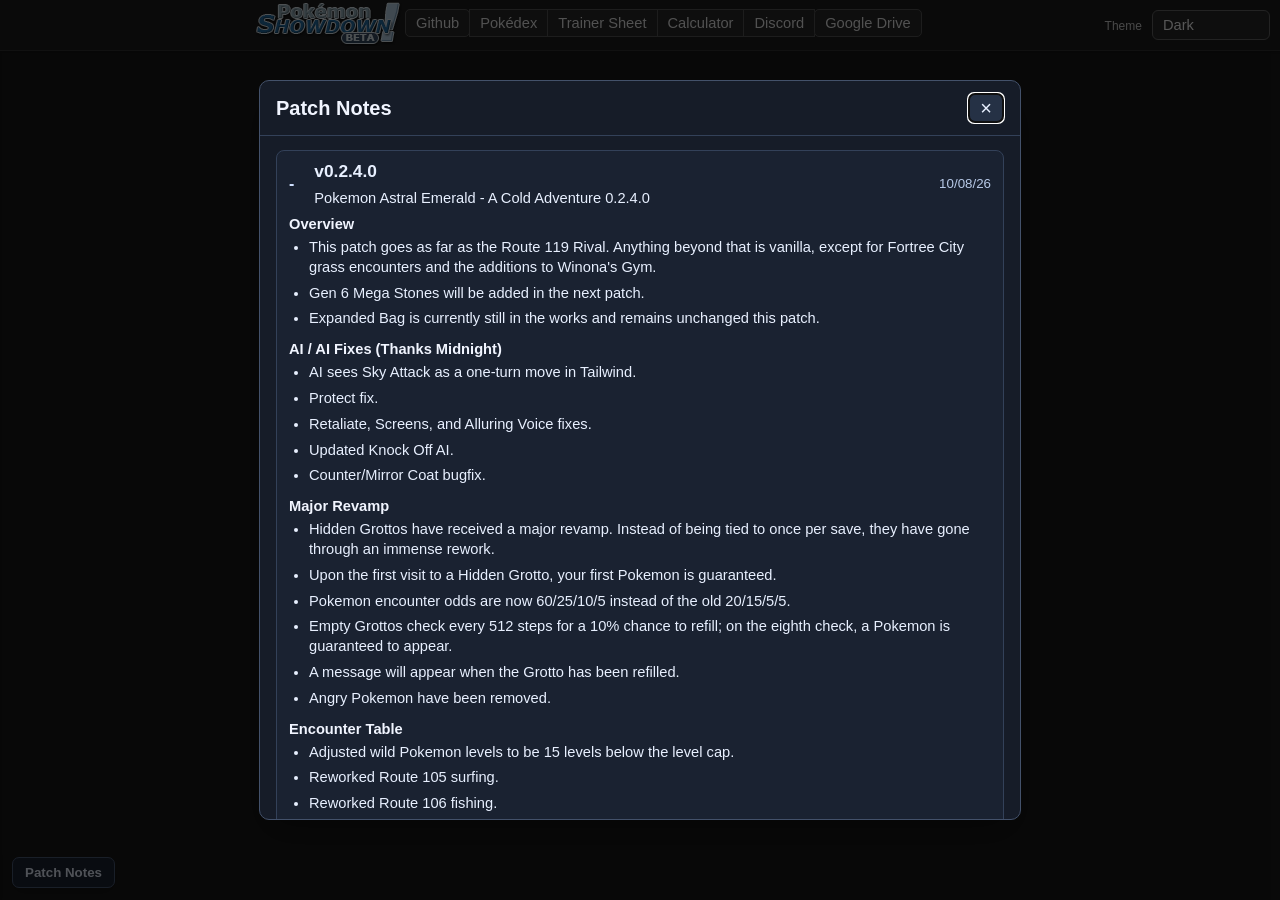
==== commit 5ebc892e: "W" ====
--- a/index.html
+++ b/index.html
@@ -32,7 +32,7 @@
   <link rel="stylesheet" href="/theme/main.css?b5" />
   <meta name="viewport" content="width=device-width,initial-scale=1">
   <link rel="stylesheet" href="https://play.pokemonshowdown.com/style/utilichart.css?b359" />
-  <link rel="stylesheet" href="/theme/pokedex.css?b404" />
+  <link rel="stylesheet" href="/theme/pokedex.css?b413" />
 
   <!-- Optional: tiny bit of layout for the picker -->
   <style>
--- a/theme/pokedex.css
+++ b/theme/pokedex.css
@@ -389,6 +389,7 @@
 
 .utilichart .itemlocationresult {
   position: relative;
+  contain: none;
   height: auto !important;
   min-height: 33px;
 }
@@ -408,10 +409,11 @@
 .utilichart .itemlocationcollectlabel {
   position: absolute;
   z-index: 2;
-  top: 7px;
+  top: 50%;
   left: 10px;
   width: 16px;
   height: 18px;
+  transform: translateY(-50%);
   cursor: pointer;
 }
 
@@ -435,10 +437,13 @@
   float: none !important;
   flex: 1 1 auto;
   width: auto !important;
+  height: auto !important;
   min-width: 0;
+  min-height: 23px;
   padding: 4px 8px 4px 0;
   line-height: 1.25;
   white-space: normal;
+  overflow: visible;
   overflow-wrap: anywhere;
 }
 
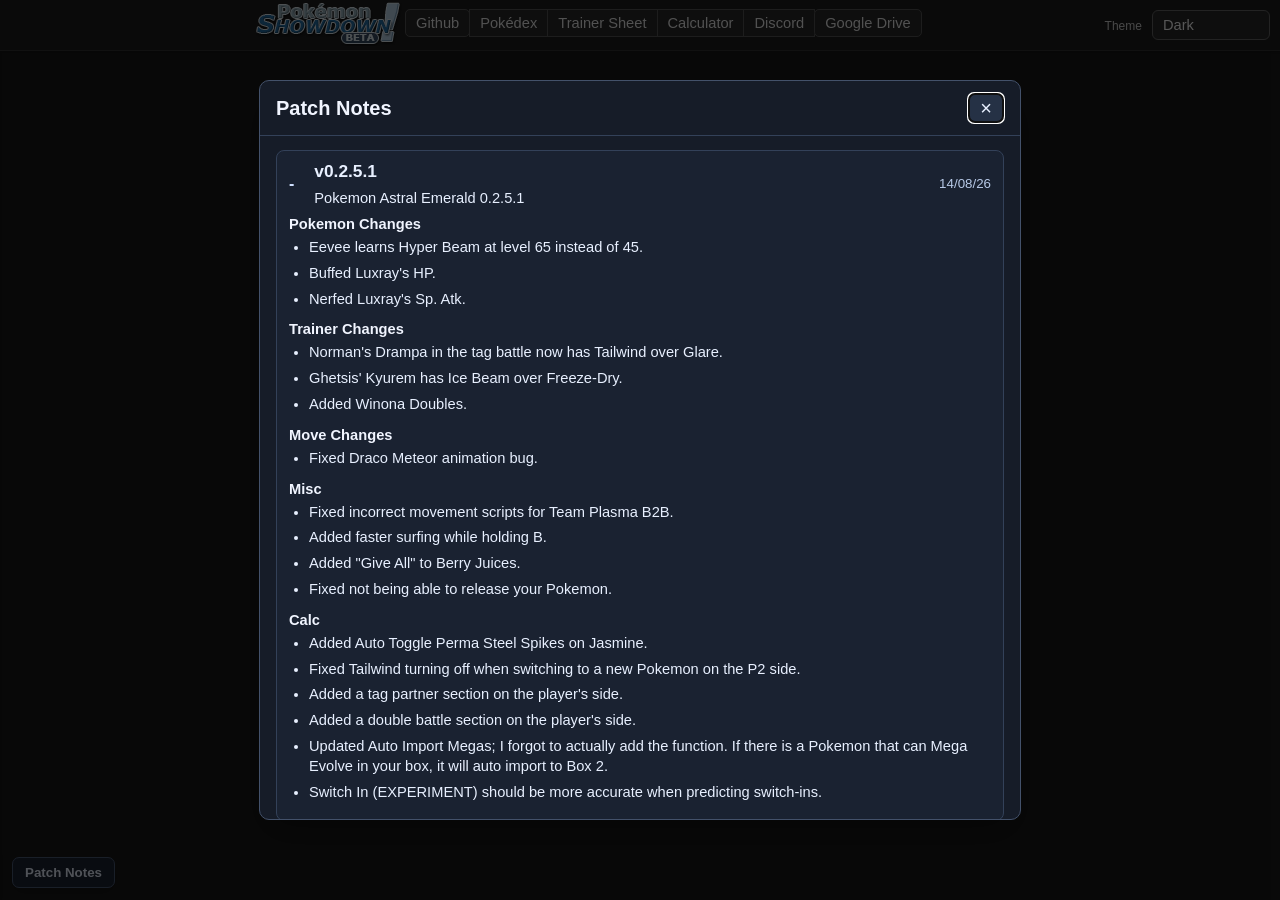
==== commit 6be20cef: "W" ====
--- a/index.html
+++ b/index.html
@@ -116,7 +116,7 @@
   <script src="/data/moves.js?v0.9xy39"></script>
   <script src="/data/abilities.js?v0.9xy39"></script>
   <script src="/data/items.js?v0.9xy39"></script>
-  <script src="/js/patch-notes-data.js?b407"></script>
+  <script src="/js/patch-notes-data.js?b408"></script>
 
   <!-- App -->
   <script src="/js/pokedex.js?b400"></script>
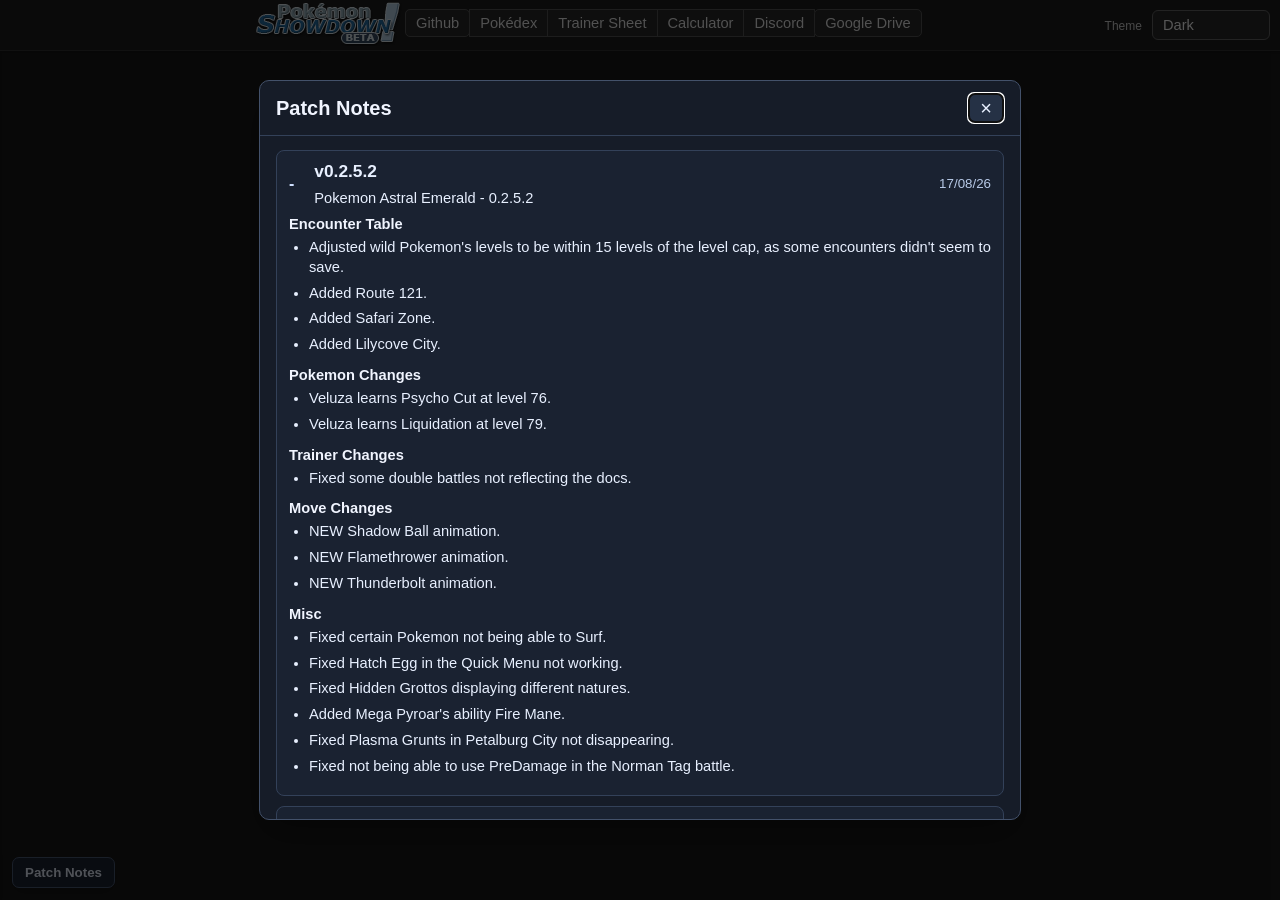
==== commit f149cef5: "W" ====
--- a/index.html
+++ b/index.html
@@ -110,7 +110,7 @@
   <!-- Porydex data -->
   <script src="/data/species.js?b412"></script>
   <script src="/data/learnsets.js?v0.9xy39-furfrou1"></script>
-  <script src="/data/encounters.js?v0.9xy39"></script>
+  <script src="/data/encounters.js?v0.9xy40"></script>
   <script src="/data/item-locations.js?b2"></script>
   <script src="/data/item-location-notes.js?b4"></script>
   <script src="/data/moves.js?v0.9xy39"></script>
@@ -120,10 +120,10 @@
 
   <!-- App -->
   <script src="/js/pokedex.js?b400"></script>
-  <script src="/js/pokedex-pokemon.js?b412"></script>
+  <script src="/js/pokedex-pokemon.js?b413"></script>
   <script src="/js/pokedex-moves.js?b400"></script>
-  <script src="/js/pokedex-encounter-list.js?b404"></script>
-  <script src="/js/pokedex-encounters.js?b400"></script>
+  <script src="/js/pokedex-encounter-list.js?b405"></script>
+  <script src="/js/pokedex-encounters.js?b401"></script>
   <script src="/js/pokedex-item-locations.js?b408"></script>
   <script src="/js/pokedex-search.js?b400"></script>
   <script src="/js/router.js?b400"></script>
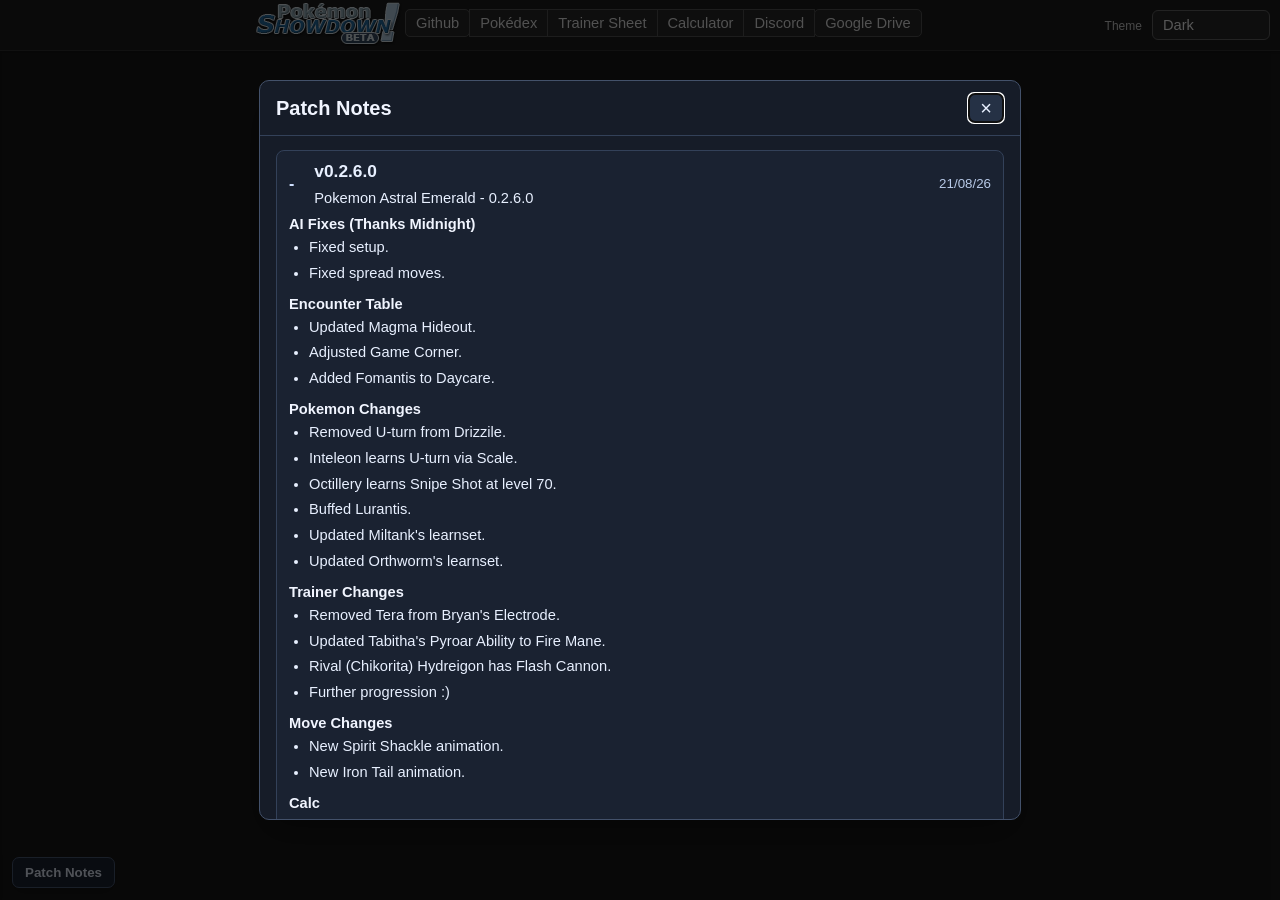
==== commit c54f1692: "W" ====
--- a/index.html
+++ b/index.html
@@ -108,7 +108,7 @@
   <script src="/js/search.js?v0.9xy39"></script>
 
   <!-- Porydex data -->
-  <script src="/data/species.js?b412"></script>
+  <script src="/data/species.js?b413"></script>
   <script src="/data/learnsets.js?v0.9xy39-furfrou1"></script>
   <script src="/data/encounters.js?v0.9xy40"></script>
   <script src="/data/item-locations.js?b2"></script>
@@ -116,7 +116,7 @@
   <script src="/data/moves.js?v0.9xy39"></script>
   <script src="/data/abilities.js?v0.9xy39"></script>
   <script src="/data/items.js?v0.9xy39"></script>
-  <script src="/js/patch-notes-data.js?b408"></script>
+  <script src="/js/patch-notes-data.js?b409"></script>
 
   <!-- App -->
   <script src="/js/pokedex.js?b400"></script>
@@ -125,7 +125,7 @@
   <script src="/js/pokedex-encounter-list.js?b405"></script>
   <script src="/js/pokedex-encounters.js?b401"></script>
   <script src="/js/pokedex-item-locations.js?b408"></script>
-  <script src="/js/pokedex-search.js?b400"></script>
+  <script src="/js/pokedex-search.js?b401"></script>
   <script src="/js/router.js?b400"></script>
   <script src="/js/patch-notes.js?b410"></script>
 
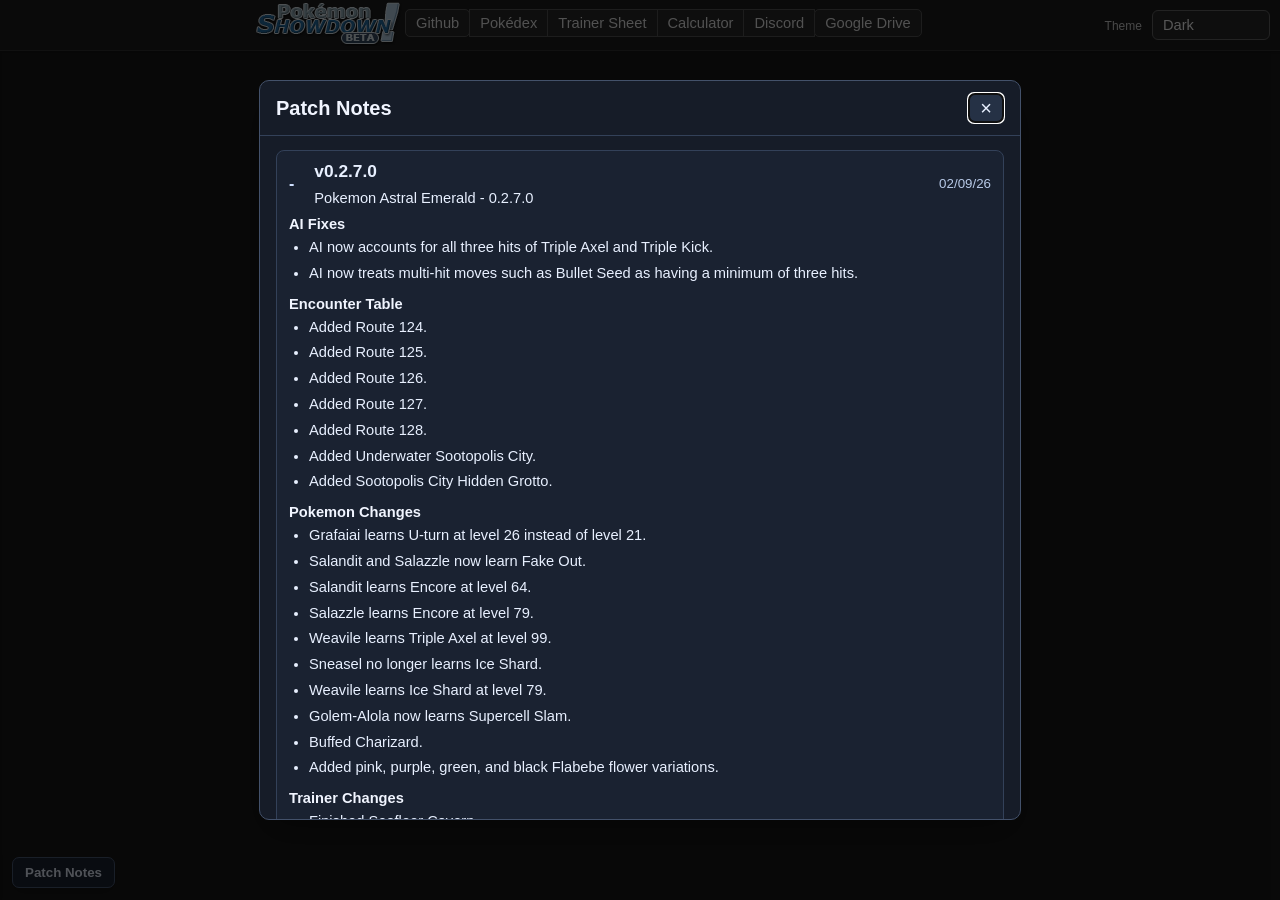
==== commit b7943532: "W" ====
--- a/index.html
+++ b/index.html
@@ -111,7 +111,7 @@
   <script src="/data/species.js?b413"></script>
   <script src="/data/learnsets.js?v0.9xy39-furfrou1"></script>
   <script src="/data/encounters.js?v0.9xy40"></script>
-  <script src="/data/item-locations.js?b2"></script>
+  <script src="/data/item-locations.js?b3"></script>
   <script src="/data/item-location-notes.js?b4"></script>
   <script src="/data/moves.js?v0.9xy39"></script>
   <script src="/data/abilities.js?v0.9xy39"></script>
@@ -124,7 +124,7 @@
   <script src="/js/pokedex-moves.js?b400"></script>
   <script src="/js/pokedex-encounter-list.js?b405"></script>
   <script src="/js/pokedex-encounters.js?b401"></script>
-  <script src="/js/pokedex-item-locations.js?b408"></script>
+  <script src="/js/pokedex-item-locations.js?b409"></script>
   <script src="/js/pokedex-search.js?b401"></script>
   <script src="/js/router.js?b400"></script>
   <script src="/js/patch-notes.js?b410"></script>
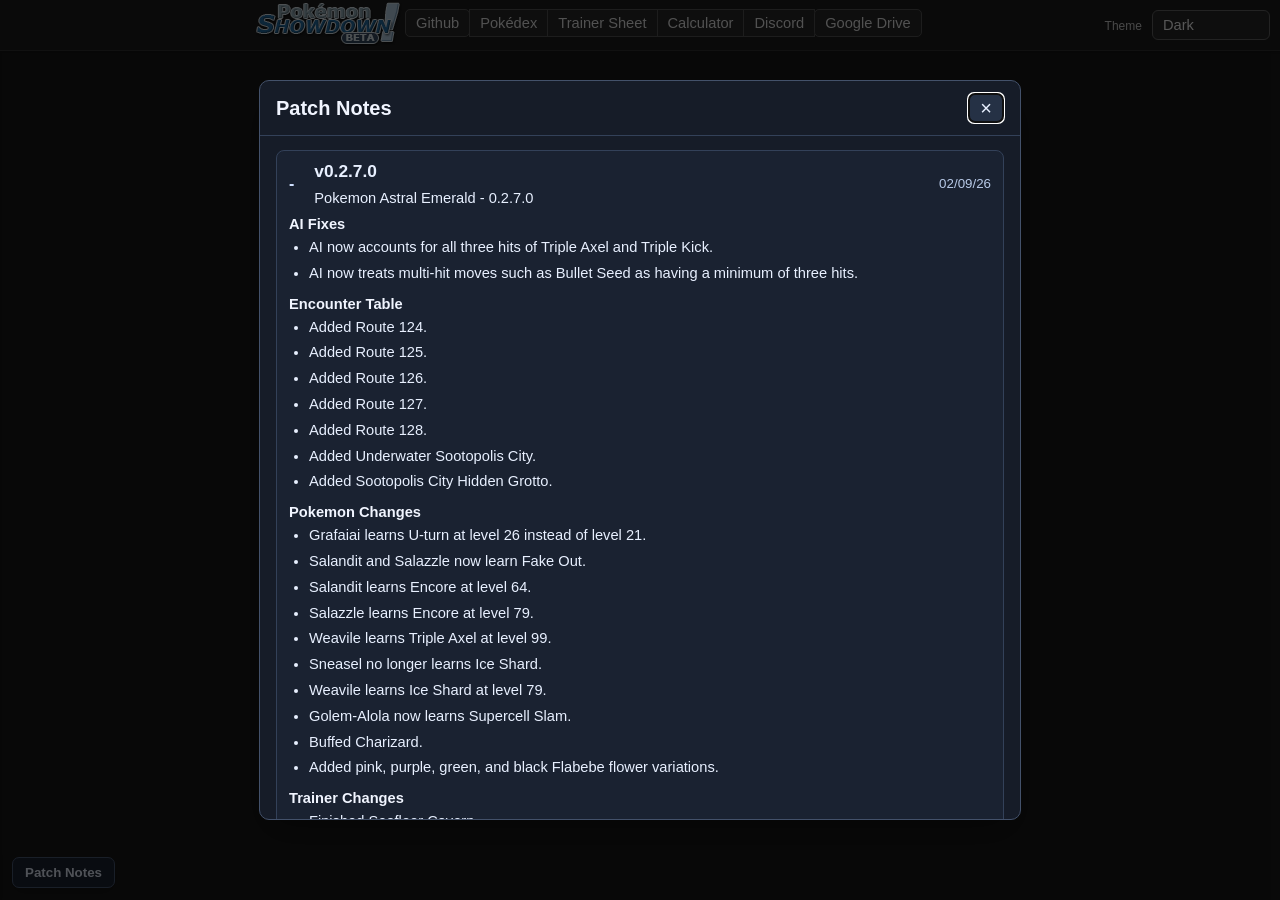
==== commit 7a30c836: "W" ====
--- a/index.html
+++ b/index.html
@@ -108,7 +108,7 @@
   <script src="/js/search.js?v0.9xy39"></script>
 
   <!-- Porydex data -->
-  <script src="/data/species.js?b413"></script>
+  <script src="/data/species.js?b414"></script>
   <script src="/data/learnsets.js?v0.9xy39-furfrou1"></script>
   <script src="/data/encounters.js?v0.9xy40"></script>
   <script src="/data/item-locations.js?b3"></script>
